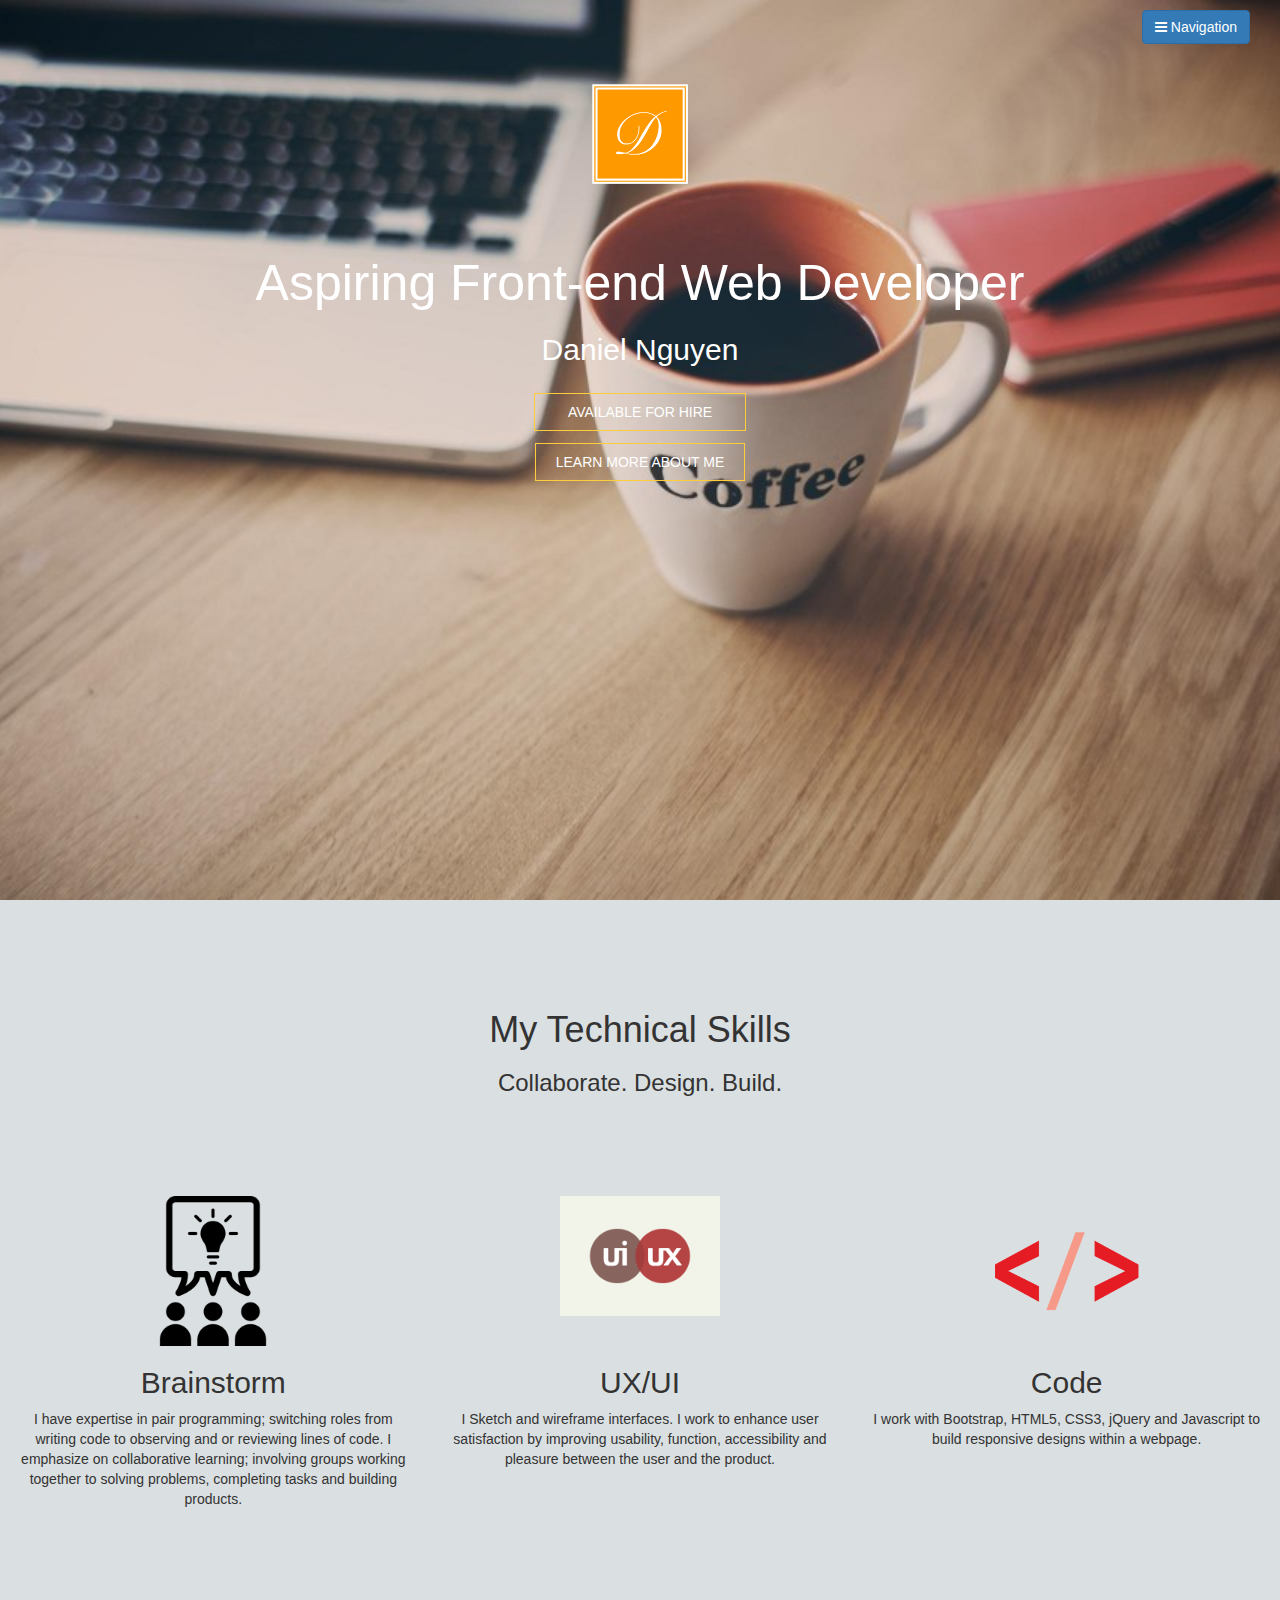
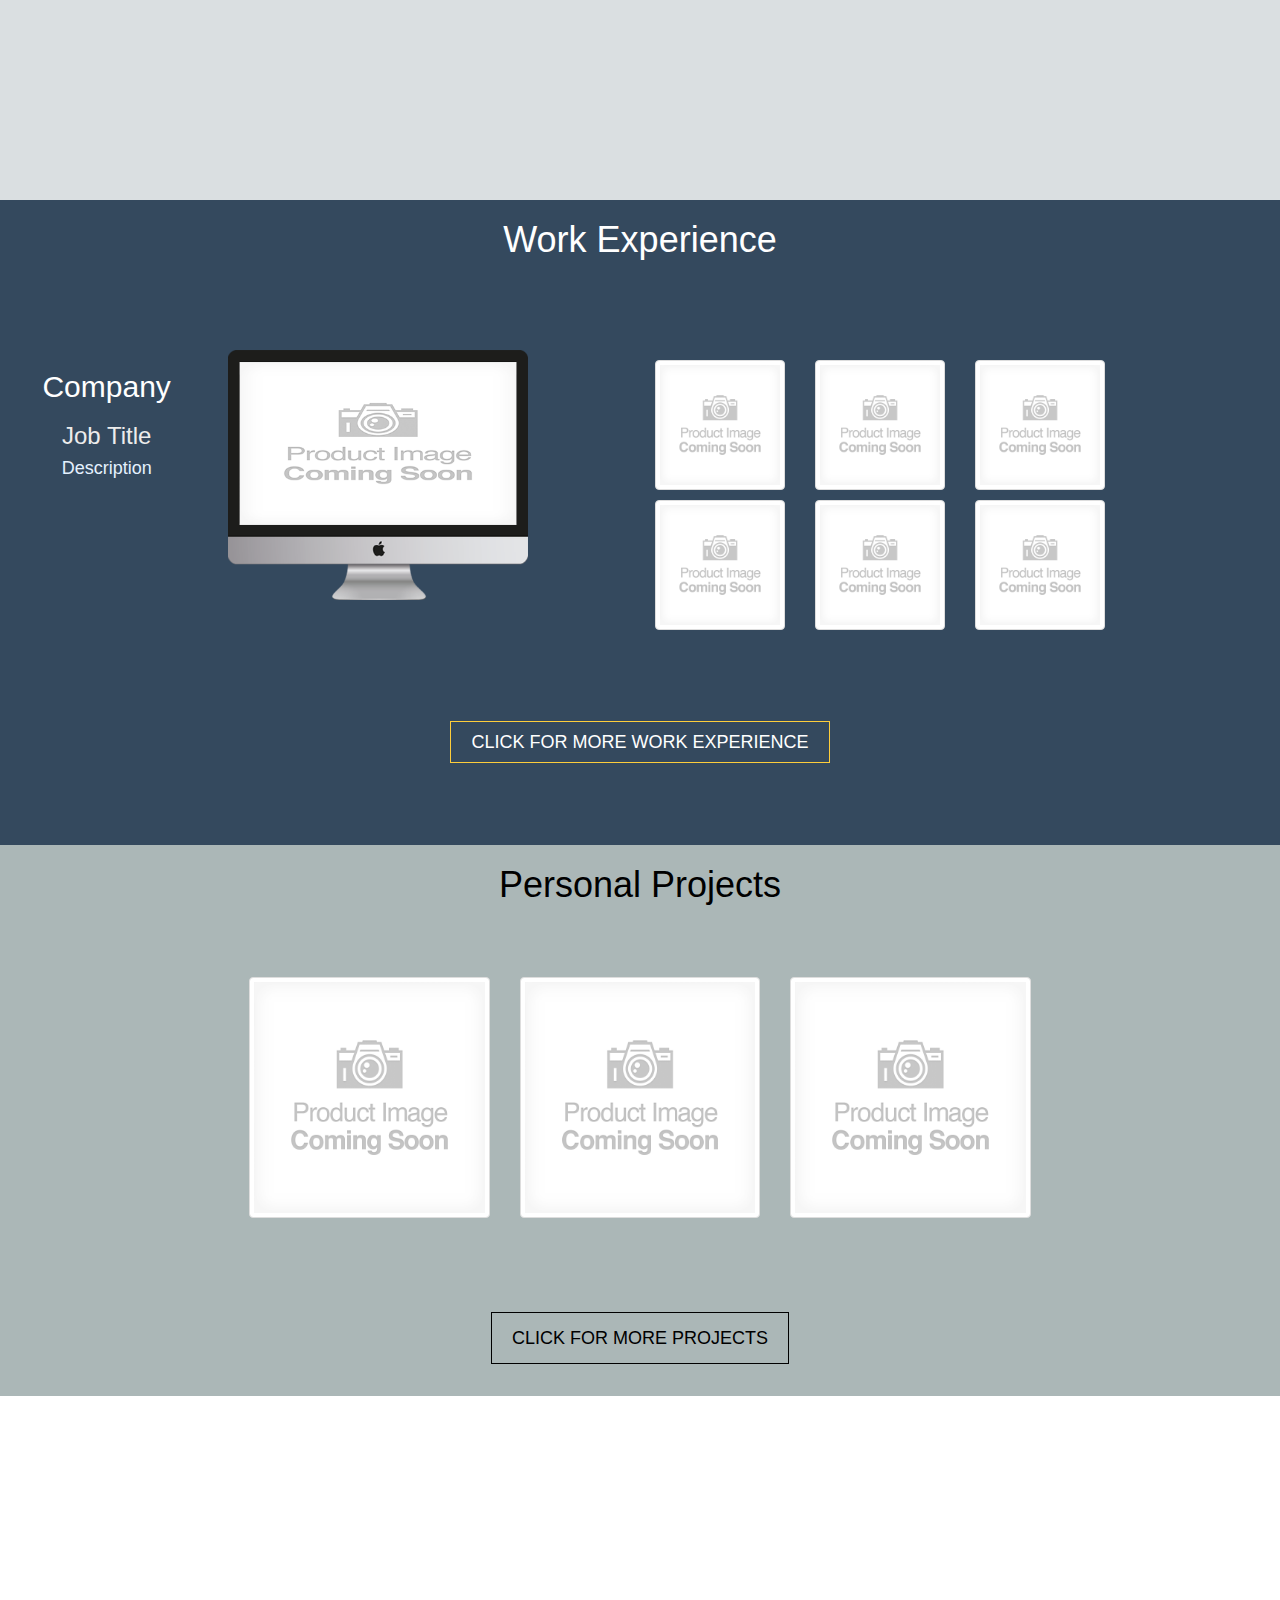
==== index.html @ 8f611c60 "modified index" ====
<!DOCTYPE html>
<html>
<head>
	<title>Daniel Nguyen</title>
	<!--Allows broswer to understand all characters/symbols in the world-->
	<meta charset="utf-8">
	<!--linking css-->
	<link rel="stylesheet" type="text/css" href="styles-folder/styles.css">
	<!--linking mobile.css-->
	<link rel="stylesheet" media="only screen and (max-device-width: 480px)" href="styles-folder/mobile.css">
	<!--linking font-awesome-->
	<link rel="stylesheet" href="https://maxcdn.bootstrapcdn.com/font-awesome/4.7.0/css/font-awesome.min.css">
	<!--linking bootstrap-->
	<link rel="stylesheet" href="https://maxcdn.bootstrapcdn.com/bootstrap/3.3.7/css/bootstrap.min.css">
	<!--linking title icon-->
	<link rel="icon" type="image/png" href="photos/dlogo.png" sizes="32x32">
</head>
<body>
	<!--cover background placed in the first container-->
	<div id="container-1-bg" class="container-fluid">
		<!--drop-navigation put in soon-->
		<div class="text-right col-sm-12 col-md-12 col-lg-12">
			<button class="nav-icon btn btn-primary">
					<span class="nav-p"><i class="fa fa-bars"></i> Navigation</span>
			</button>
		</div>
		<!--header row-->
		<div class="row">
			<!--my logo-->
			<div class="col-sm-12 col-md-12 col-lg-12 text-center">
				<a href="#">
					<img id="dlogo" alt="logo" src="photos/dlogo.png">
				</a>
			</div>
			<!--description in my cover page-->
			<div id="title-div" class="col-sm-12 col-md-12 col-lg-12 text-center">
				<p><span class="span-title">Aspiring Front-end Web Developer</span></p>
				<p><span class="span-title-name"> Daniel Nguyen</span></p>
			</div>
			<!--hire me button-->
		</div>
		<div class="row">
			<div id="hire-me" class="col-sm-12 col-md-12 col-lg-12 text-center">
				<p>
					<span class="span-hire">
						<a class="link-hire" href="#container-5-bg">AVAILABLE FOR HIRE</a>
					</span>
				</p>
			</div>
			<div id="learn-more" class="col-sm-12 col-md-12 col-lg-12 text-center">
				<p>
					<span class="learn-p">
						<a class="learn-more-link" href="#container-2-bg">LEARN MORE ABOUT ME</a>
					</span>
				</p>
			</div>
		</div>
	</div>
	<!--technical skills section-->
	<div id="container-2-bg" class="container-fluid">
		<div class="row">
			<!--technical skills title-->
			<div id="tech-div" class="col-sm-12 col-md-12 col-lg-12 text-center">
					<h1 id="tech-title">My Technical Skills</h1>
					<h3 class="tech-descrip">Collaborate. Design. Build.</h3>
			</div>
		</div>
		<!--brainstorm section-->
		<div id="tech-skills-row" class="row">
			<div class="col-sm-12 col-md-4 col-lg-4">
				<div id="bg-brainstorm"></div>
					<h2 class="skills-title text-center">Brainstorm</h2>
					<p class="skills-p text-center">
					I have expertise in pair programming; switching roles from writing code to observing and or reviewing lines of code. I emphasize on collaborative learning; involving groups working together to solving problems, completing tasks and building products.
					</p>
			</div>
			<!--ux-ui section-->
			<div class="col-sm-12 col-md-4 col-lg-4">
				<div id="bg-ux-ui" class="one-third-column"></div>
					<h2 class="skills-title text-center">UX/UI</h2>
					<p class="skills-p text-center">
					I Sketch and wireframe interfaces. I work to enhance user satisfaction by improving usability, function, accessibility and pleasure between the user and the product. 
					</p>
			</div>
			<!--code section-->
			<div class="col-sm-12 col-md-4 col-lg-4">
				<div id="bg-code"></div>
					<h2 class="skills-title text-center">Code</h2>
					<p class="skills-p text-center">
					I work with Bootstrap, HTML5, CSS3, jQuery and Javascript to build responsive designs within a webpage.
					</p>
			</div>
		</div>
	</div>
	<!--work experiece section-->
	<div id="container-3-bg" class="container-fluid">
		<h1 class="work-portfolio-title text-center">
			Work Experience
		</h1>
		<div class="row">
			<!--1st half work section-->
			<div class="col-sm-12 col-md-6 col-lg-6 text-center">
				<div class="row">
					<div class="big-box col-sm-12 col-md-4 col-lg-4">
						<h2 class="company">Company</h2>
						<h3 class="job-title">Job Title</h3>
						<h4 class="work-descrip">Description</h4>
					</div>
					<div class="big-box col-sm-12 col-md-4 col-lg-4">
						<img class="big-box-image img" src="photos/monitor_mac_coming-soon.png" alt="">
					</div>
				</div>
			</div>
			<!--2nd half work section-->
			<div class="col-sm-12 col-md-6 col-lg-6 text-center">
				<div class="mini-box-row row">
					<div class="mini-box col-sm-12 col-md-3 col-lg-3">
						<img class="mini-box-image img img-thumbnail" src="photos/image_coming_soon.png" alt="">
					</div>
					<div class="mini-box col-sm-12 col-md-3 col-lg-3">
						<img class="mini-box-image img img-thumbnail" src="photos/image_coming_soon.png" alt="">
					</div>
					<div class="mini-box col-sm-12 col-md-3 col-lg-3">
						<img class="mini-box-image img img-thumbnail" src="photos/image_coming_soon.png" alt="">
					</div>
				</div>
				<div class="mini-box-row row">
					<div class="mini-box col-sm-12 col-md-3 col-lg-3">
						<img class="mini-box-image img img-thumbnail" src="photos/image_coming_soon.png" alt="">
					</div>
					<div class="mini-box col-sm-12 col-md-3 col-lg-3">
						<img class="mini-box-image img img-thumbnail" src="photos/image_coming_soon.png" alt="">
					</div>
					<div class="mini-box col-sm-12 col-md-3 col-lg-3">
						<img class="mini-box-image img img-thumbnail" src="photos/image_coming_soon.png" alt="">
					</div>
				</div>
			</div>
		</div>
		<!--work-experience link-->
		<p class="more-detail text-center text-uppercase">
			<a class="link-detail" href="#container-3-bg">Click For More Work Experience</a>
		</p>	
	</div>
	<!--personal projects section-->
	<div id="container-4-bg" class="container-fluid">
		<h1 class="personal-project-title text-center">
			Personal Projects
		</h1>
		<div id="personal-project-row" class="row">
			<div class="col-sm-12 col-md-4 col-lg-4">
				<img class="personal-box-image img img-thumbnail" src="photos/image_coming_soon.png" alt="">
			</div>
			<div class="col-sm-12 col-md-4 col-lg-4">
				<img class="personal-box-image img img-thumbnail" src="photos/image_coming_soon.png" alt="">
			</div>
			<div class="col-sm-12 col-md-4 col-lg-4">
				<img class="personal-box-image img img-thumbnail" src="photos/image_coming_soon.png" alt="">
			</div>
		</div>
		<p class="more-personal-projects text-center text-uppercase">
			<a class="link-personal-projects" href="#container-4-bg">Click For More Projects</a>
		</p>
	</div>
	<div id="container-5-bg" class="container-fluid">
		
	</div>




	<!--linking javascript-->
	<script src="scripts-folder/script.js"></script>
	<!--linking jQuery-->
	<script src="https://ajax.aspnetcdn.com/ajax/jQuery/jquery-3.1.1.min.js"></script>
</body>
</html>
---- styles-folder/styles.css ----
#container-1-bg {
	background:url("../photos/coffeebackground.jpg")no-repeat fixed;
	background-size:cover;
	background-position:center center;	
	min-height:100%;
}
html, body {
	height:100%;
	width:100%;
}
.nav-icon {
	margin-top:10px;
}
#dlogo {
	height:100px;
	margin-top:40px;
}
#title-div {
	margin-top:5%;
}
.span-title, .span-title-name {
	color:#FFFFFF;
	font-size:50px;
}
.span-title-name {
	font-size:30px;
}
#hire-me, #learn-more {
	margin-top:20px;
}
.span-hire {
	margin-top:5vh;
	border:1px solid #FDCD3B;
	padding:10px 33px;
	font-size:14px;
}
.learn-p {
	margin-top:5vh;
	border:1px solid #FDCD3B;
	padding:10px 20px;
	font-size:14px;
}
.link-hire, .link-hire:link, .link-hire:visited, .learn-more-link, .learn-more-link:link, .learn-more-link:visited .link-detail, .link-detail:link, .link-detail:visited {
	color:#FFFFFF;
	text-decoration:none;
}
.link-hire:hover, .learn-more-link:hover {
	text-decoration:none;
	border-color:#FDCD3B;
	color:#000000;
}
.link-detail:hover {
	text-decoration:none;
	border-color:#FDCD3B;
	background-color:#F89406;
	color:#000000;
}
.learn-p:hover,.span-hire:hover {
	background-color:#F89406;
}
.link-hire:active, .learn-more-link:active, .link-detail:active {
	color:#000000;
	text-decoration:none;
}
#container-2-bg {
	background-color:#DADFE1;
	min-height:100%;
}
#tech-div {
	margin-top:10vh;
}
#tech-skills-row {
	margin-top:10vh;
}
#bg-brainstorm {
	background:url("../photos/collab-icon.png")no-repeat;
	background-size:150px;
	width:150px;
	height:150px;
	margin:0 auto;
}
#bg-ux-ui {
	background:url("../photos/ux-ui-logo.png")no-repeat;
	background-size:160px;
	width:160px;
	height:150px;
	margin:0 auto;
}
#bg-code {
	background:url("../photos/code.png")no-repeat;
	background-size:150px;
	width:150px;
	height:150px;
	margin:0 auto;
}
#container-3-bg {
	background-color:#34495E;
}
.work-portfolio-title {
	color:#ffffff;
	margin-bottom:10vh;
}
.company {
	color:#ffffff;
}
.job-title {
	color:#ECECEC;
}
.work-descrip {
	color:#E4F1FE;
}
.big-box-image {
	height:250px;
	width:300px;
}
.mini-box-image {
	height:150px;
}
.mini-box-row {
	margin:10px;
}
.more-detail {
	margin:10vh 0;
	font-size:18px;
	color:#ffffff;
}
.link-detail {
	border:1px solid #FDCD3B;
	padding:10px 20px;
}
#container-4-bg {
	background-color:#ABB7B7;
}
.mini-box-image {
	padding:15px;
}
#personal-project-row {
	width:75%;
	margin:0 auto;
	padding:5%;
}
.personal-project-title {
	color: #000000;
}
.more-personal-projects {
	margin:5vh 0;
}
.link-personal-projects, .link-personal-projects:link, .link-personal-projects:visited {
	color:black;
	text-decoration:none;
	margin-top:5vh;
	border:1px solid #000000;
	padding:15px 20px;
	font-size:18px;
	border-color:;
}
.link-personal-projects:hover {
	border-color:#FFFFFF;
	background-color:#F89406;
	color:#ffffff;
}
#container-5-bg {
	background:url("../photos/laptopcoffee.jpg") no-repeat fixed;
	background-size:cover;
	background-position:center center;
	min-height:100%;
}




/*helps with layout during minimization*/
@media screen and (max-width: 449px) {
	#container-1-bg {
      	background:none;
      	background-color:#6C7A89;
    }
    #container-5-bg {
      	background:none;
      	background-color:#446CB3;
    }
	.span-title {
		font-size:3em;
	}
	.span-title-name {
		font-size:2.5em;
	}
	.mini-box-row {
		display:inline-block;
		width:50%;
		margin-top:10%;
	}
	.personal-box-image {
		margin-top:20px;
	}
}
/*helps with layout during minimization*/
@media (min-width: 450px) and (max-width: 990px) {
	.span-title {
		font-size:3em;
	}
	.span-title-name {
		font-size:2.5em;
	}
	#tech-skills-row {
		width:60%;
		margin:0 auto;
	}
	#tech-div {
		margin-bottom:10vh;
	}
	.mini-box-row {
		width:27.5%;
		margin-top:20px;
		display:inline-block;
	}
	#personal-project-row {
		width:50%;
	}
	.personal-box-image {
		margin-top:20px;
	}
}
---- styles-folder/mobile.css ----
@media screen and (max-device-width: 480px) {
	#container-1-bg {
      	background:none;
      	background-color:#6C7A89;
    }
    #dlogo {
    	margin-top:10%;
		height:250px;
	}
	.nav-p {
		font-size:3.5em;
	}
	#title-div {
		margin-top:20%;
	}
	.span-title {
		font-size:7em;
	}
	.span-title-name {
		font-size:4em;
	}
	#hire-me, #learn-more {
		margin-top:75px;
	}
	.learn-p {
		padding:30px 20px;
	}
	.span-hire {
		padding:50px 58px;
	}
	.link-hire {
		font-size:3em;
	}
	.learn-p {
		font-size:3em;
	}
	#tech-title {
		font-size:7em;
	}
	.tech-descrip  {
		font-size:4.5em;
	}
	.skills-title {
		font-size:4em;
	}
	.skills-p {
		font-size:3em;
		padding:15px 80px;
	}
	#tech-skills-row {
		width:100%;
	}
	#bg-brainstorm {
		background-size:300px;
		width:300px;
		height:300px;
	}
	#bg-ux-ui {
		background-size:360px;
		width:360px;
		height:350px;
	}
	#bg-code {
		background-size:350px;
		width:350px;
		height:350px;
	}
	.work-portfolio-title {
		margin-top:5vh;
		font-size:7em;
	}
	.company {
		font-size:3.5em;
	}
	.job-title {
		font-size:3em;
	}
	.work-descrip {
		font-size:2.5em;
	}
	.mini-box-row {
		width:50%;
		display:inline-block;
		margin-top:2.5vh;
	}
	.big-box-image {
		margin-top:5%;
		height:500px;
		width:560px;
	}	
	.mini-box-image {
		height:250px;
	}
	.more-detail {
		font-size:2.5em;
	}
	.link-detail {
		border:1px solid #FDCD3B;
		padding:30px 30px;
	}
	#personal-project-row {
		width:80%;
		margin:0 auto;
		padding:5%;
	}
	.personal-project-title {
		font-size:7em;
		margin:5vh 0;
	}
	.link-personal-projects:link {
		padding:40px 40px;
		font-size:3em;
	}
}
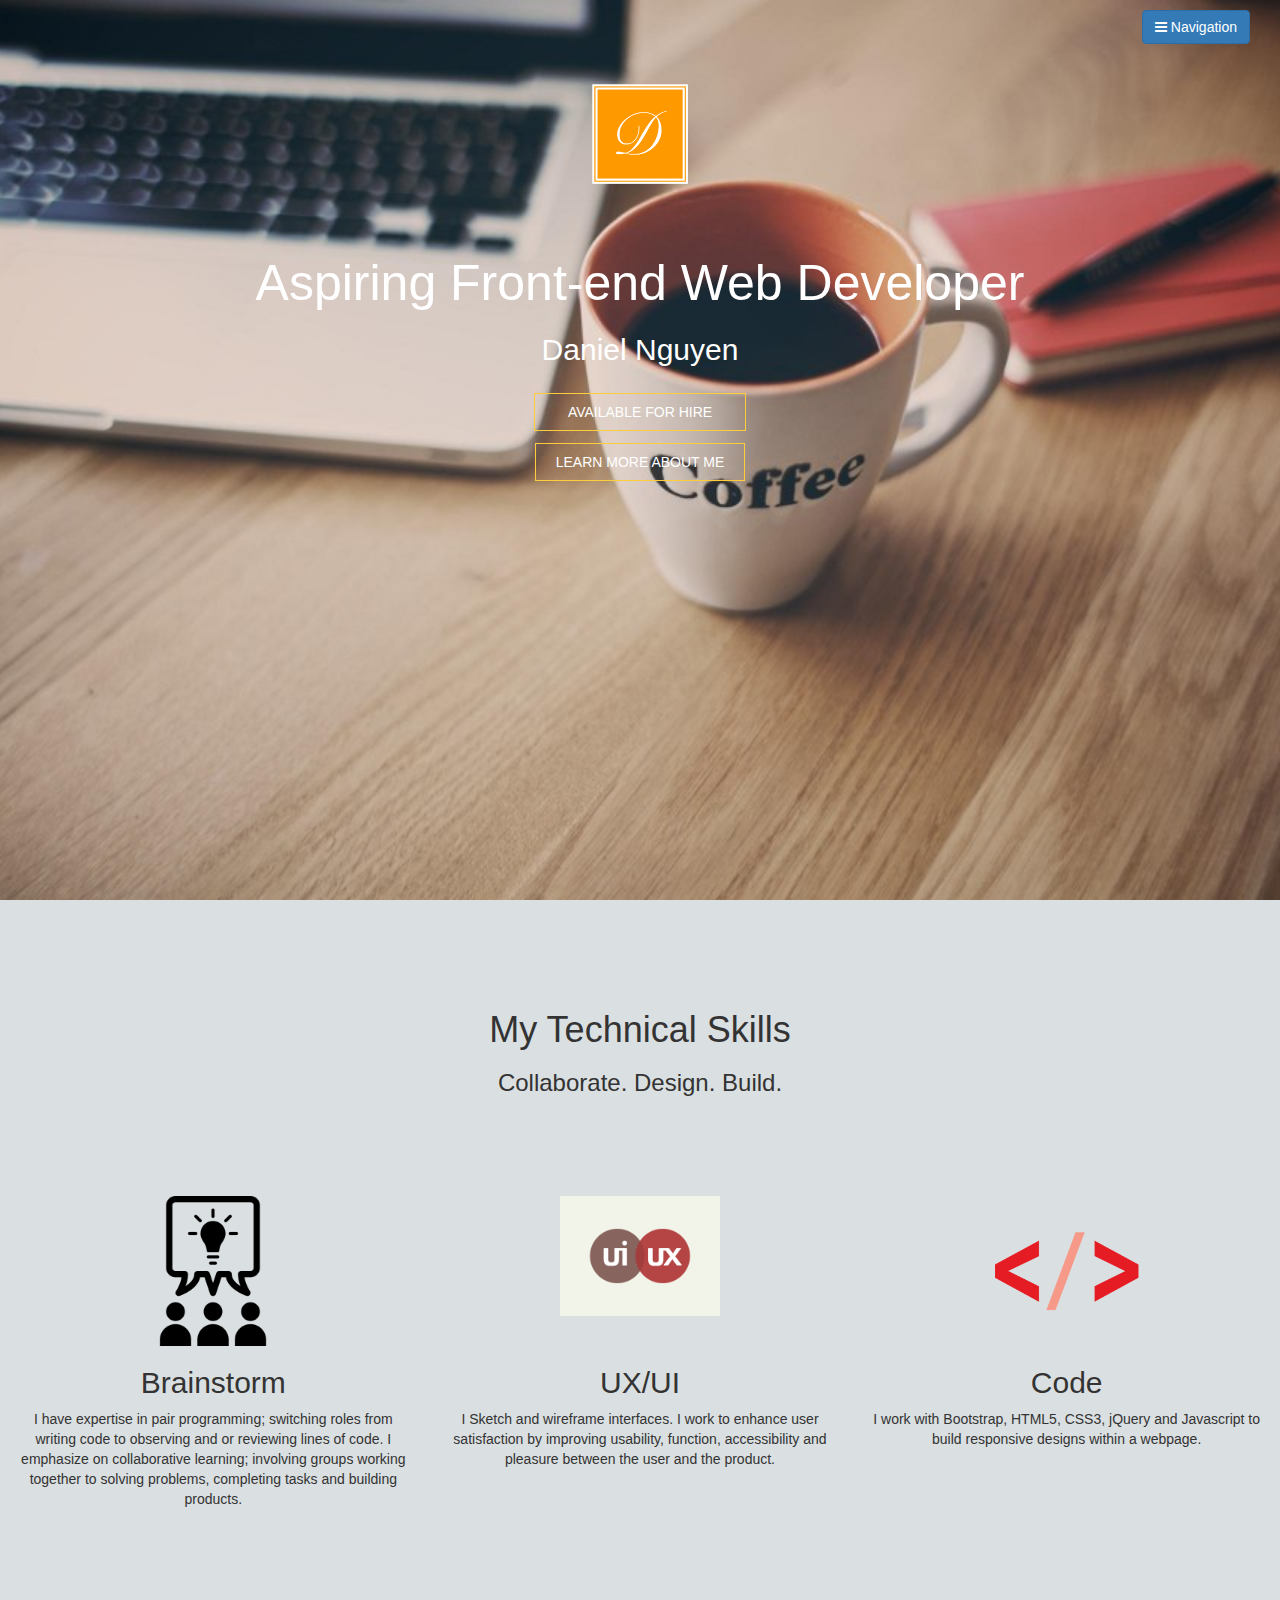
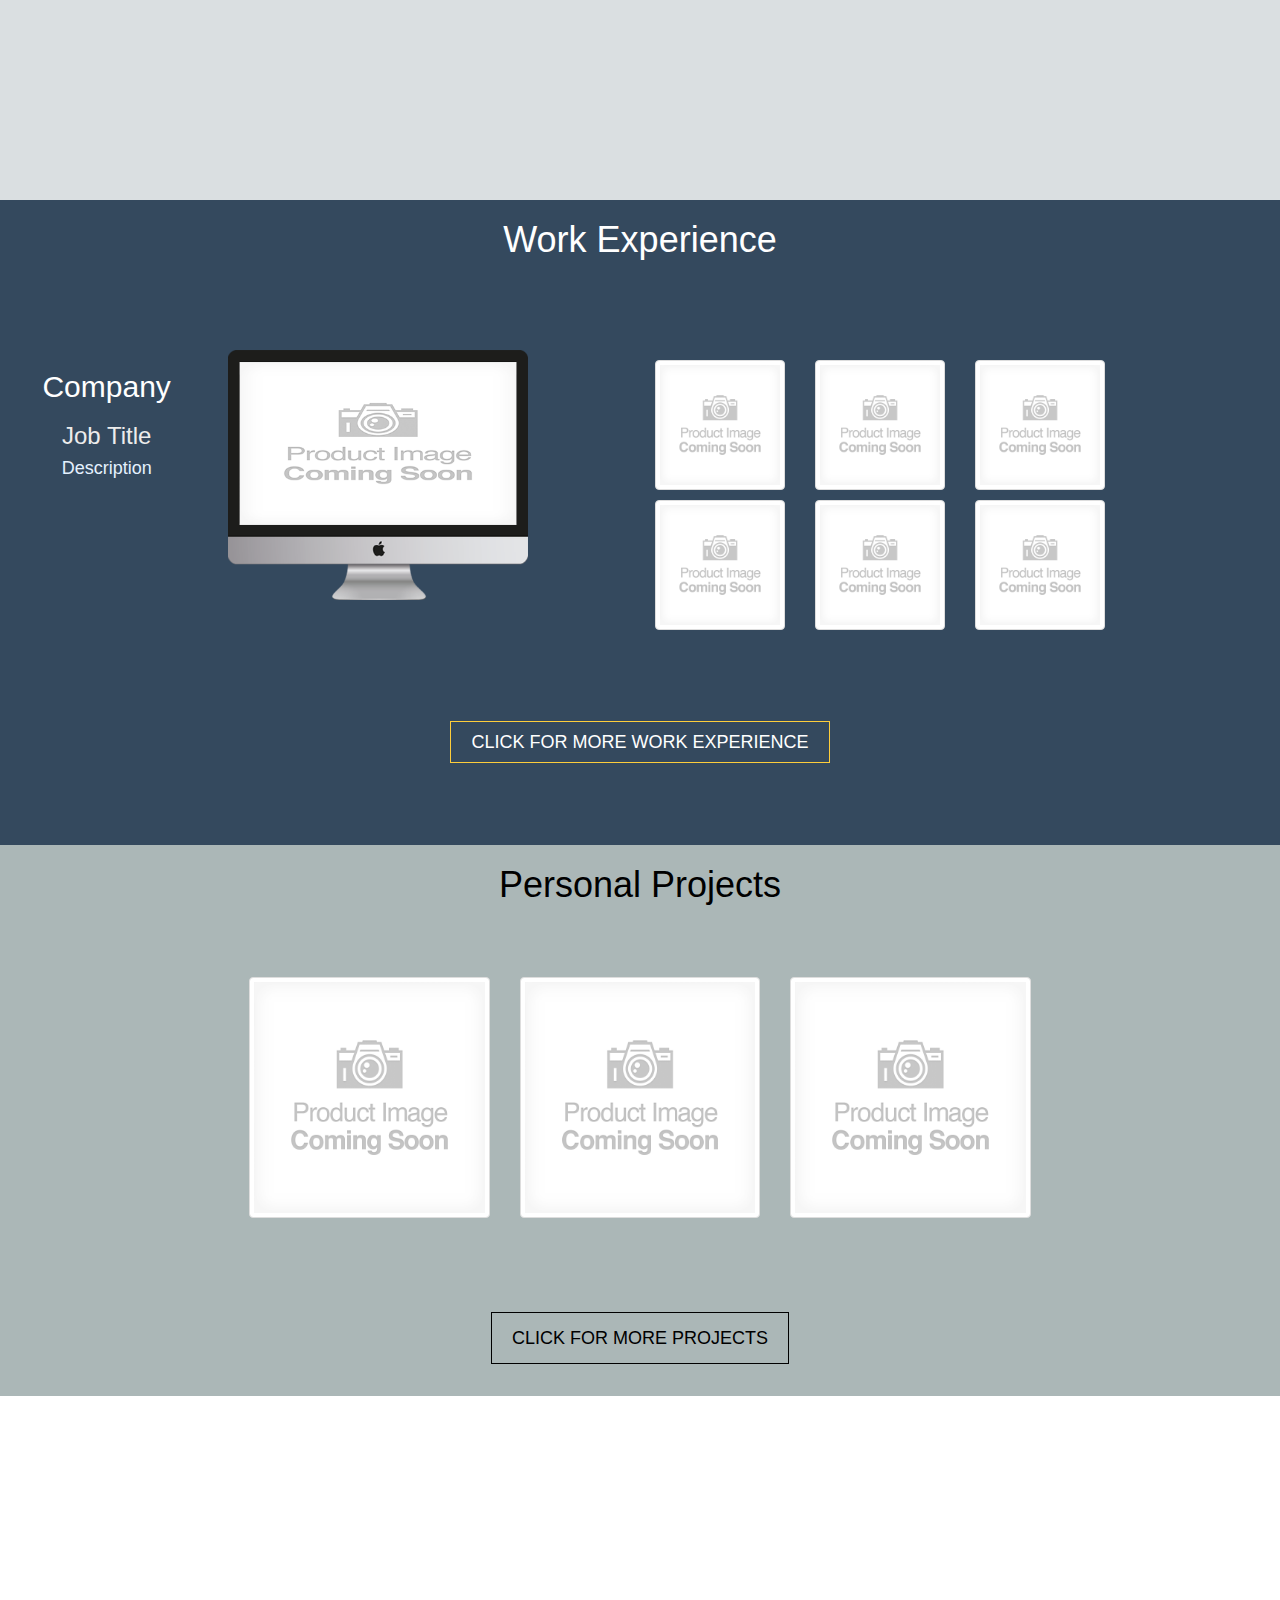
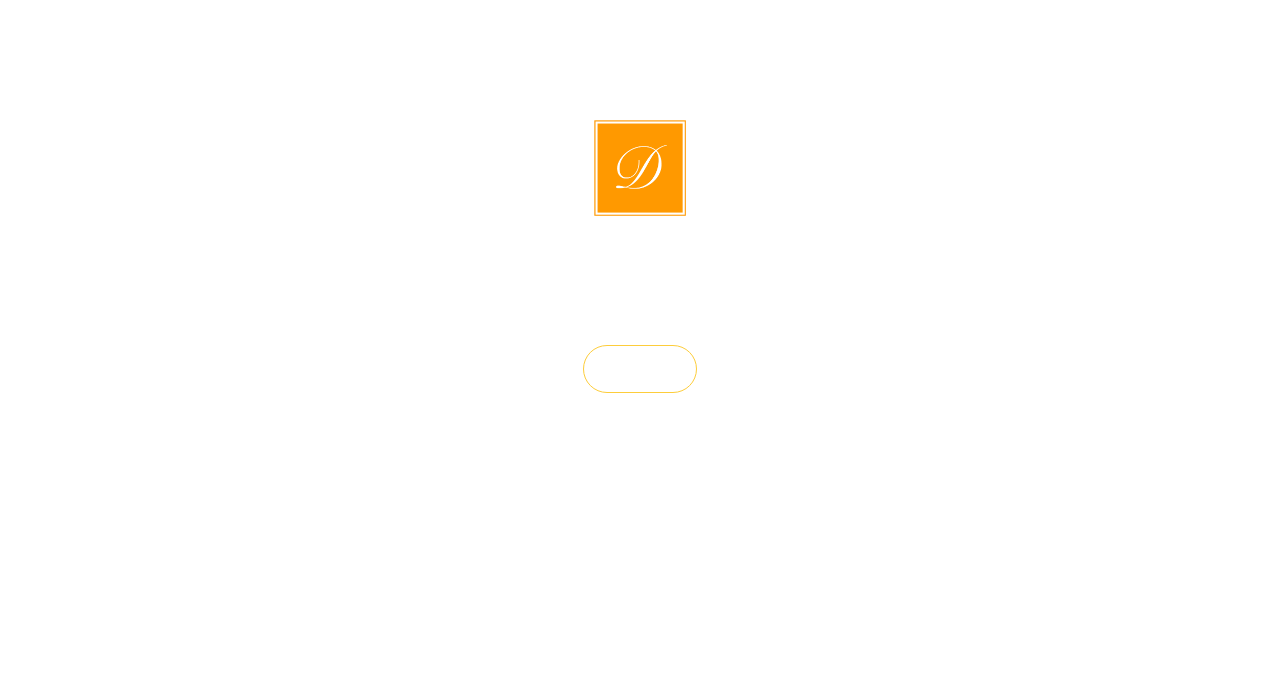
==== commit 87b5807a: "added contact me section" ====
--- a/index.html
+++ b/index.html
@@ -163,6 +163,16 @@
 		</p>
 	</div>
 	<div id="container-5-bg" class="container-fluid">
+		<div class="flex-box text-center">
+				<a href="#">
+					<img id="dlogo" alt="logo" src="photos/dlogo.png">
+				</a>
+				<h1 class="lets-build-title text-uppercase">Let's build together</h1>
+				<h3 class="lets-build-p">Great ideas come from collaboration</h3>
+				<p class="contact-me-p">
+					<a class="contact-me-link" href="#container-5-bg"> Contact Me</a>
+				</p>
+		</div>
 		
 	</div>
 
--- a/styles-folder/styles.css
+++ b/styles-folder/styles.css
@@ -146,13 +146,13 @@
 	margin:5vh 0;
 }
 .link-personal-projects, .link-personal-projects:link, .link-personal-projects:visited {
-	color:black;
+	color:#000000;
 	text-decoration:none;
 	margin-top:5vh;
 	border:1px solid #000000;
 	padding:15px 20px;
 	font-size:18px;
-	border-color:;
+	border-color:#000000;
 }
 .link-personal-projects:hover {
 	border-color:#FFFFFF;
@@ -160,10 +160,41 @@
 	color:#ffffff;
 }
 #container-5-bg {
-	background:url("../photos/laptopcoffee.jpg") no-repeat fixed;
+	background:url("../photos/codebyte3.png") no-repeat fixed;
 	background-size:cover;
 	background-position:center center;
 	min-height:100%;
+	display:flex;
+	flex-direction:row;
+	justify-content:center;
+	align-items:center; 
+}
+.flex-box {
+	background-color:transparent;
+	width:75%;
+	height:350px;
+	border:7.5px solid #FFFFFF;
+}
+.lets-build-title, .lets-build-p, .contact-me-link {
+	color:#FFFFFF;
+}
+.contact-me-p {
+	margin-top:35px;
+}
+.contact-me-link, .contact-me-link:link, .contact-me-link:visited {
+	color:#ffffff;
+	text-decoration:none;
+	border:1px solid #000000;
+	border-radius:25px;
+	padding:15px 20px;
+	font-size:14px;
+	border-color:#FDCD3B;
+}
+.contact-me-link:hover {
+	border-color:#FDCD3B;
+	background-color:#F89406;
+	color:#000000;
+	padding:15px 35px;
 }
 
 
@@ -193,6 +224,15 @@
 	.personal-box-image {
 		margin-top:20px;
 	}
+	.flex-box {
+		height:400px;
+	}
+	.lets-build-title{
+		font-size:2em;
+	}
+	.lets-build-p{
+		font-size:1.5em;
+	}
 }
 /*helps with layout during minimization*/
 @media (min-width: 450px) and (max-width: 990px) {
@@ -220,4 +260,14 @@
 	.personal-box-image {
 		margin-top:20px;
 	}
+	.flex-box {
+		height:375px;
+	}
+	.lets-build-title{
+		font-size:2em;
+	}
+	.lets-build-p{
+		font-size:1.5em;
+	}
+	
 }--- a/styles-folder/mobile.css
+++ b/styles-folder/mobile.css
@@ -111,4 +111,35 @@
 		padding:40px 40px;
 		font-size:3em;
 	}
+	#container-5-bg {
+      	background:none;
+      	background-color:#446CB3;
+      	flex-direction:column;
+		justify-content:flex-start;
+		align-items:center; 
+    }
+    .flex-box {
+    	margin-top:20%;
+		width:100%;
+		height:100%;
+		border:none;
+	}
+	.lets-build-title{
+		margin-top:10%;
+		font-size:6.5em;
+	}
+	.lets-build-p {
+		margin-top:10%;
+		margin-bottom:10%;
+		font-size:3.5em;
+	}
+	.contact-me-link:link {
+		color:#ffffff;
+		text-decoration:none;
+		border:1px solid #000000;
+		border-radius:60px;
+		padding:30px 40px;
+		font-size:3em;
+		border-color:#FDCD3B;
+	}
 }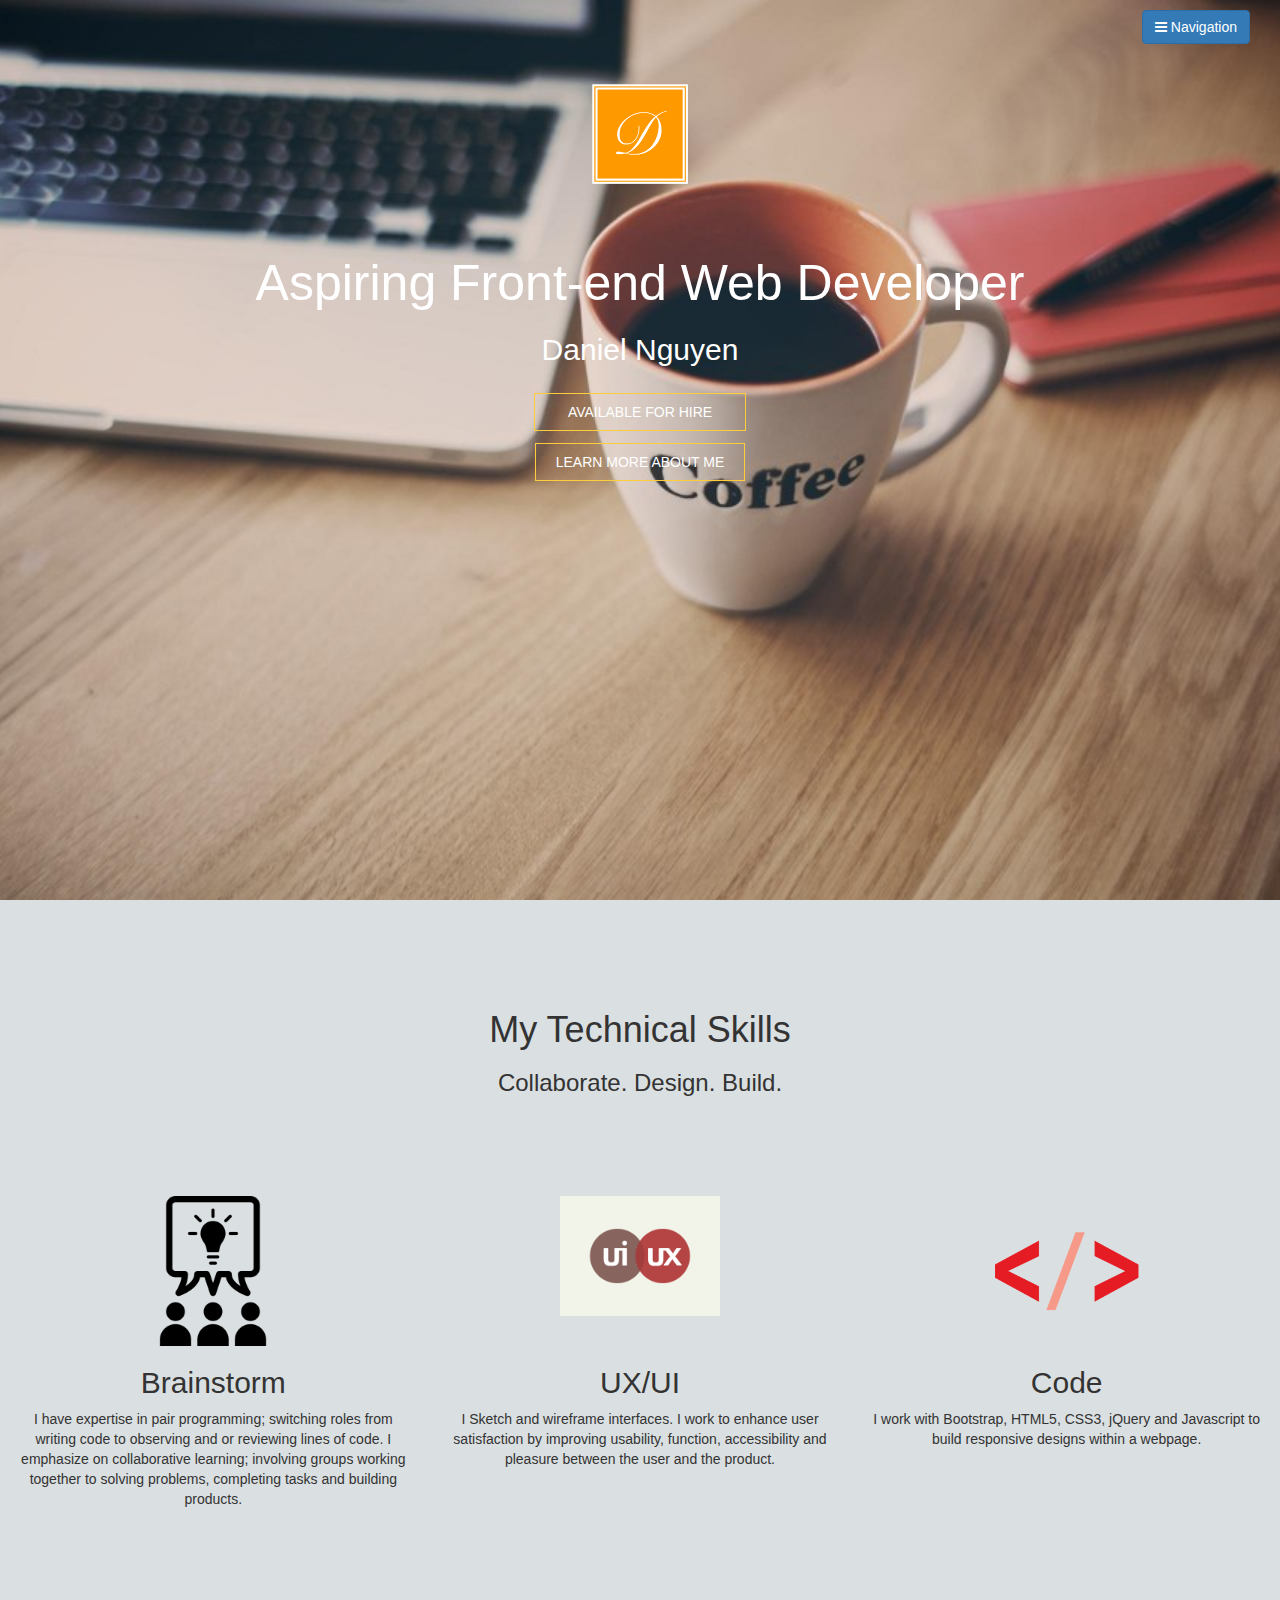
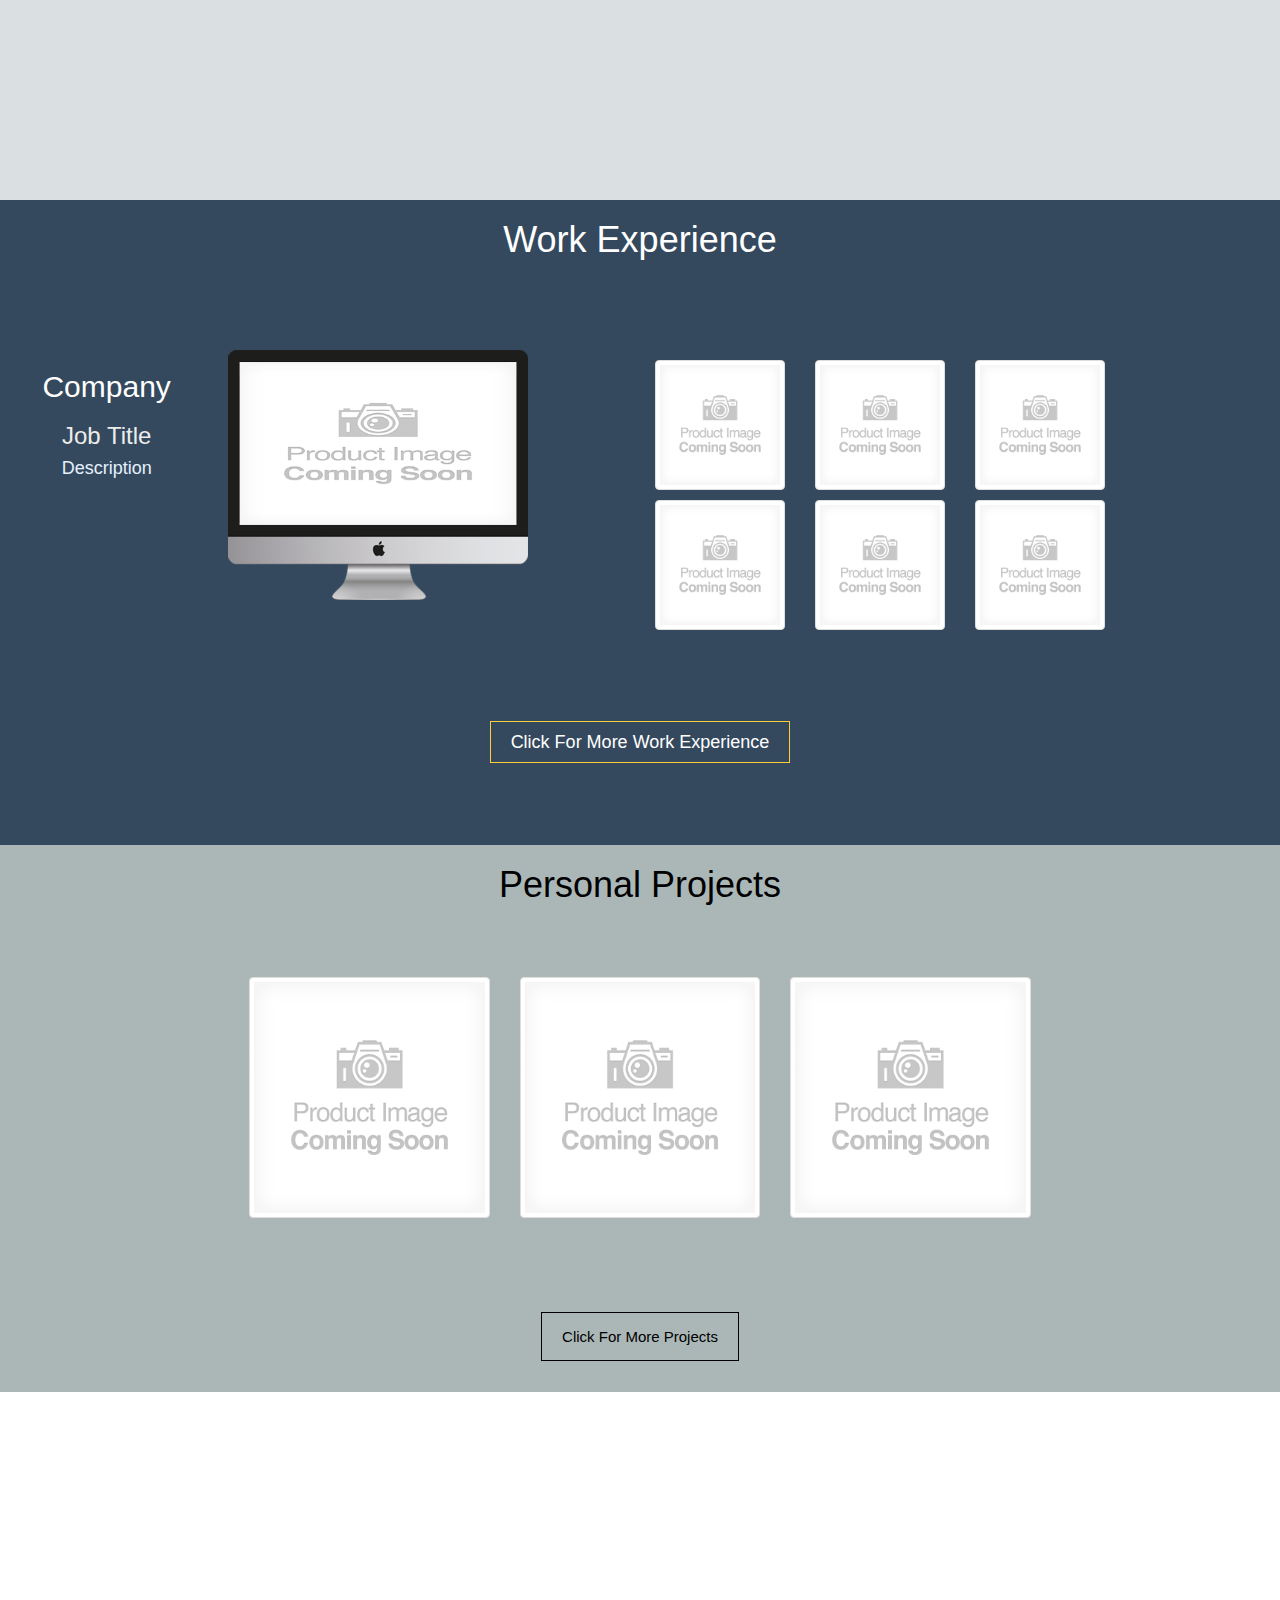
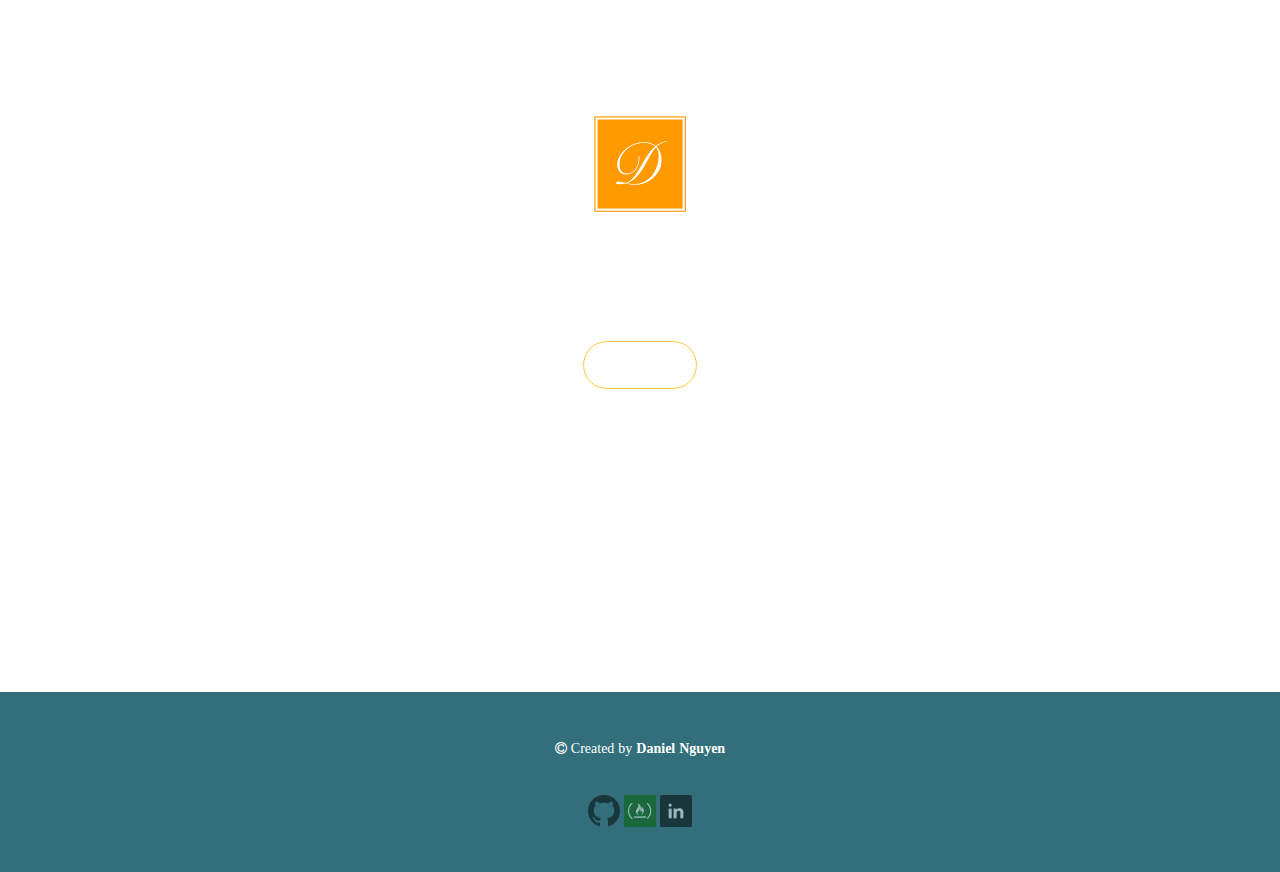
==== commit 558b4e7e: "added a footer section" ====
--- a/index.html
+++ b/index.html
@@ -138,7 +138,7 @@
 			</div>
 		</div>
 		<!--work-experience link-->
-		<p class="more-detail text-center text-uppercase">
+		<p class="more-detail text-center">
 			<a class="link-detail" href="#container-3-bg">Click For More Work Experience</a>
 		</p>	
 	</div>
@@ -158,23 +158,47 @@
 				<img class="personal-box-image img img-thumbnail" src="photos/image_coming_soon.png" alt="">
 			</div>
 		</div>
-		<p class="more-personal-projects text-center text-uppercase">
+		<!--link for personal projects-->
+		<p class="more-personal-projects text-center">
 			<a class="link-personal-projects" href="#container-4-bg">Click For More Projects</a>
 		</p>
 	</div>
+	<!--contact me section-->
 	<div id="container-5-bg" class="container-fluid">
 		<div class="flex-box text-center">
 				<a href="#">
 					<img id="dlogo" alt="logo" src="photos/dlogo.png">
 				</a>
-				<h1 class="lets-build-title text-uppercase">Let's build together</h1>
-				<h3 class="lets-build-p">Great ideas come from collaboration</h3>
+				<h1 class="lets-build-title text-uppercase">
+					Let's build together
+				</h1>
+				<h3 class="lets-build-p">
+					Great ideas come from collaboration.
+				</h3>
 				<p class="contact-me-p">
 					<a class="contact-me-link" href="#container-5-bg"> Contact Me</a>
 				</p>
 		</div>
-		
-	</div>
+	</div>
+	<div id="container-6-bg" class="container-fluid">
+		<div class="flex1">
+			<p class="fa fa-copyright">
+				Created by <b>Daniel Nguyen</b>
+			</p>
+		</div>
+		<div class="flex2">
+			<a class="flex2-link" href="https://github.com/danielknguyen" title="github/danielknguyen" target="_blank">
+				<img class="footer-logo" src="photos/github-icon.png" alt="github logo">
+			</a>
+			<a class="flex2-link" href="https://www.freecodecamp.com/danielknguyen" title="freecodecamp/danielknguyen" target="_blank">
+				<img class="footer-logo" src="photos/free-code-camp-icon.png" alt="free-code-camp icon">
+			</a>
+			<a class="flex2-link" href="https://www.linkedin.com/in/danielknguyen93/" title="linkedin/danielknguyen" target="_blank">
+				<img class="footer-logo" src="photos/linked-in-icon.png" alt="linkedin-icon">
+			</a>
+		</div>
+	</div>
+	
 
 
 
--- a/styles-folder/styles.css
+++ b/styles-folder/styles.css
@@ -151,16 +151,16 @@
 	margin-top:5vh;
 	border:1px solid #000000;
 	padding:15px 20px;
-	font-size:18px;
+	font-size:15px;
 	border-color:#000000;
 }
 .link-personal-projects:hover {
-	border-color:#FFFFFF;
-	background-color:#F89406;
-	color:#ffffff;
+	border-color:#FDCD3B;
+	background-color:#F89406;
+	color:#000000;
 }
 #container-5-bg {
-	background:url("../photos/codebyte3.png") no-repeat fixed;
+	background:url("../photos/desk-wallpapers-4.jpg") no-repeat fixed;
 	background-size:cover;
 	background-position:center center;
 	min-height:100%;
@@ -196,9 +196,27 @@
 	color:#000000;
 	padding:15px 35px;
 }
-
-
-
+#container-6-bg {
+	background-color:#336E7B;
+	display:flex;
+	flex-direction:column;
+	justify-content:center;
+	align-items:center;
+	justify-content:space-around;
+	height:20%;
+}
+.footer-logo {
+	height:32px;
+	width:32px;
+	opacity:.5;
+}
+.footer-logo:hover {
+	opacity:1;
+	padding:1px;
+}
+.fa-copyright {
+		color:#ffffff;
+}
 
 /*helps with layout during minimization*/
 @media screen and (max-width: 449px) {
@@ -269,5 +287,9 @@
 	.lets-build-p{
 		font-size:1.5em;
 	}
+	.footer-logo {
+		height:32px;
+		width:32px;
+	}
 	
 }--- a/styles-folder/mobile.css
+++ b/styles-folder/mobile.css
@@ -142,4 +142,17 @@
 		font-size:3em;
 		border-color:#FDCD3B;
 	}
+	.footer-logo {
+		height:128px;
+		width:128px;
+		opacity:.5;
+	}
+	.footer-logo:hover {
+		opacity:1;
+		padding:1px;
+	}
+	.flex1 p {
+		font-size:3em;
+	}
+
 }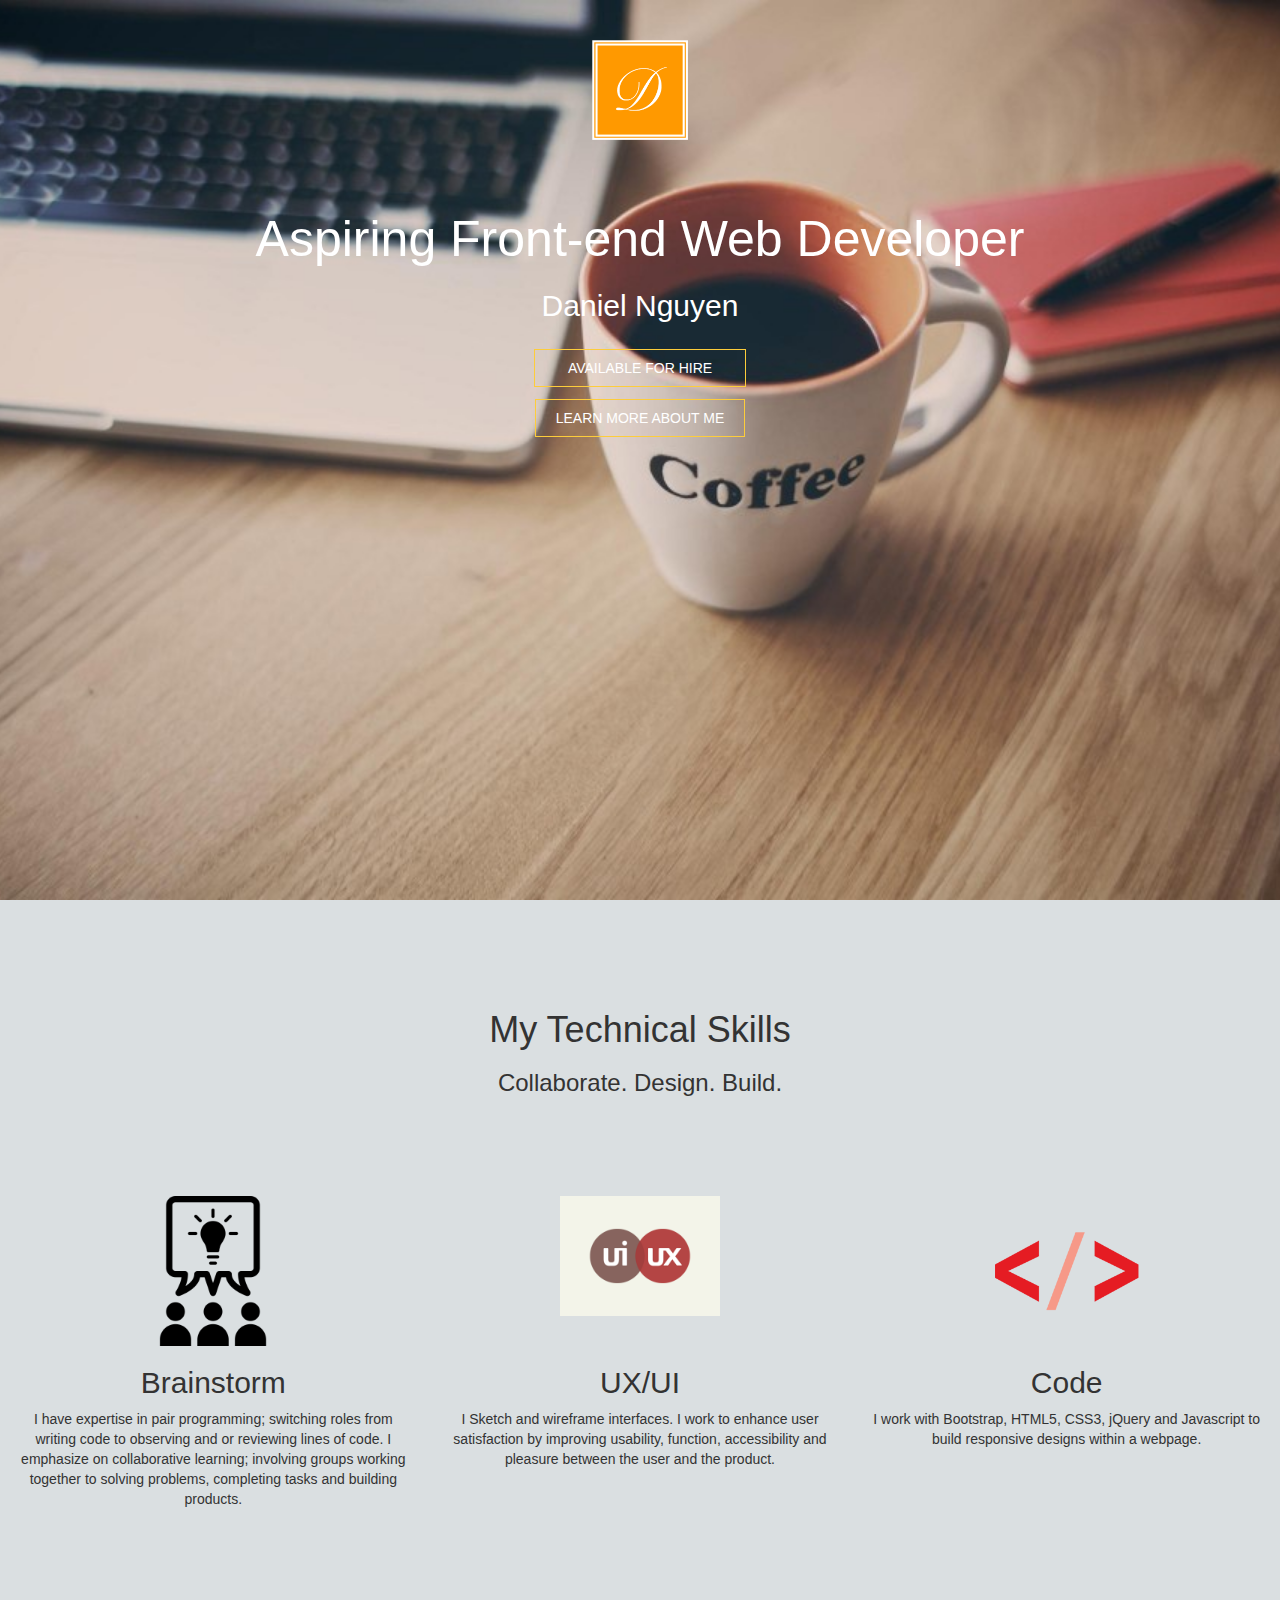
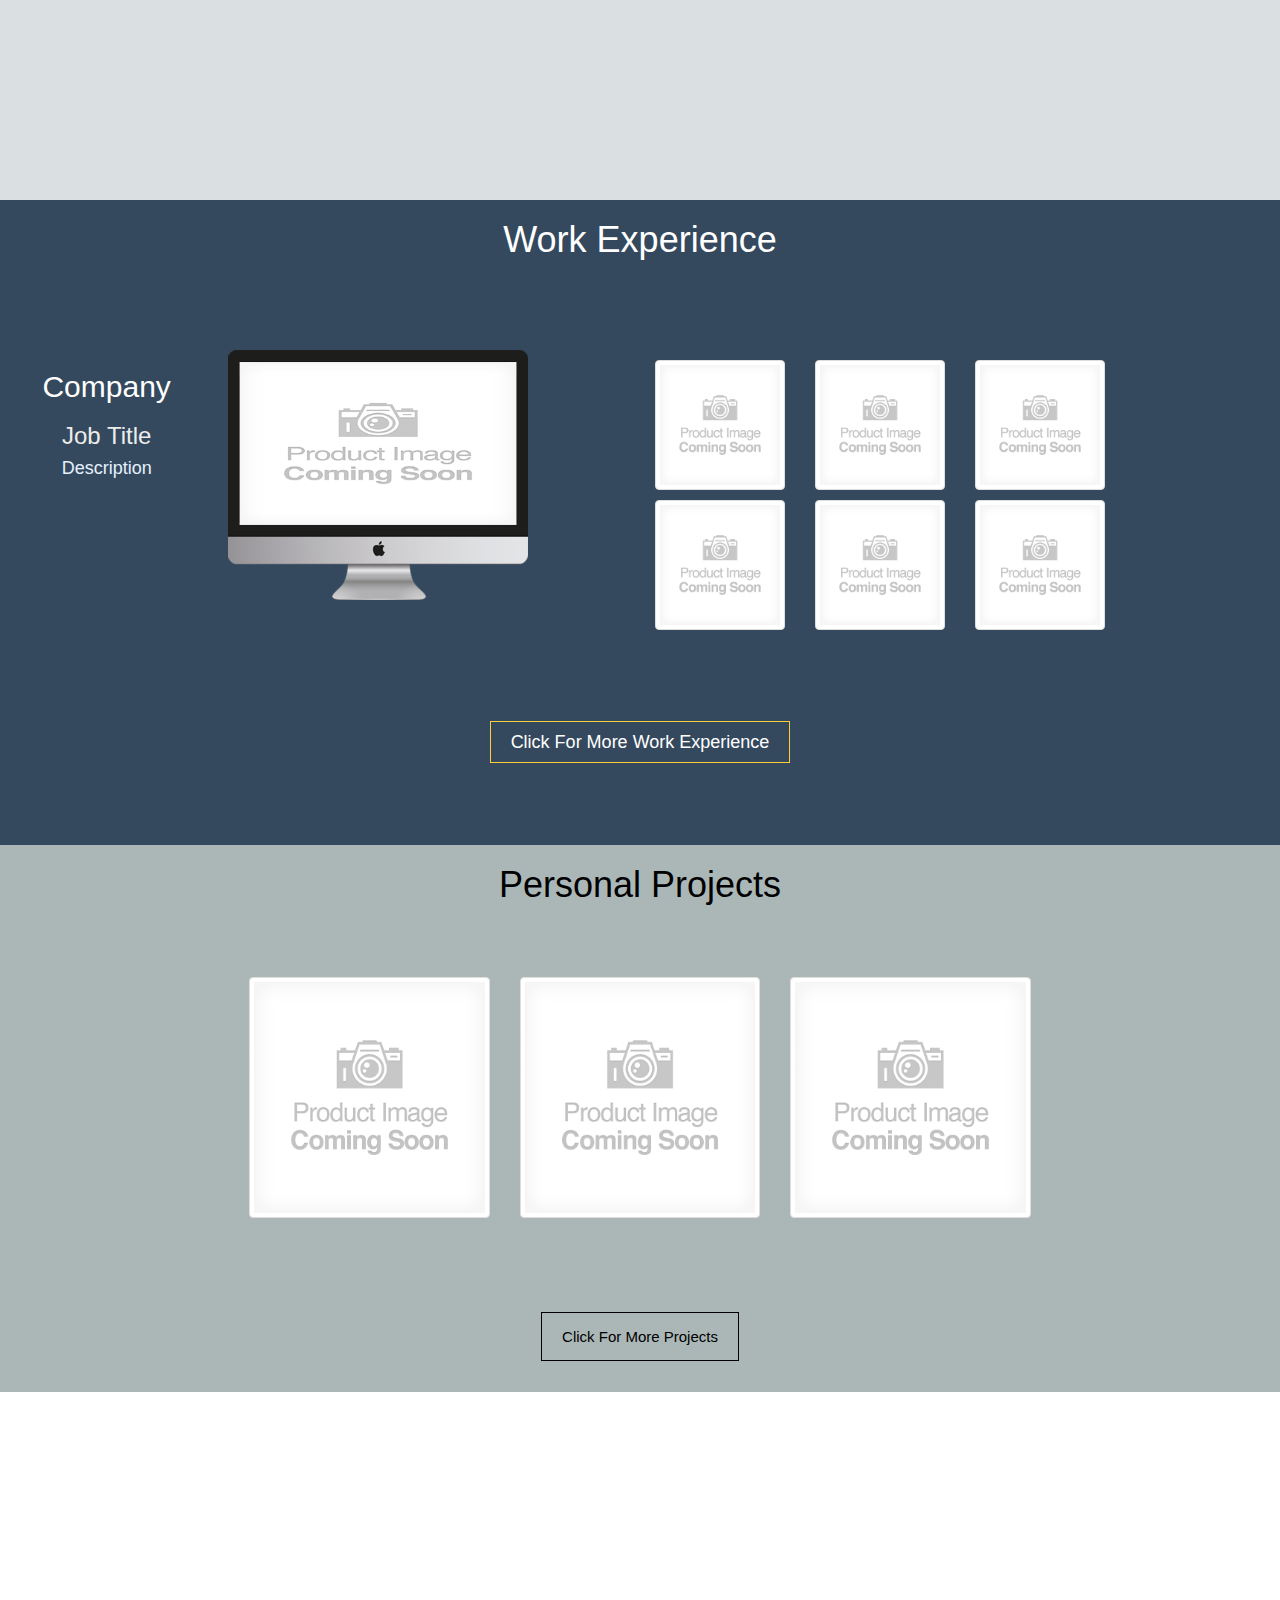
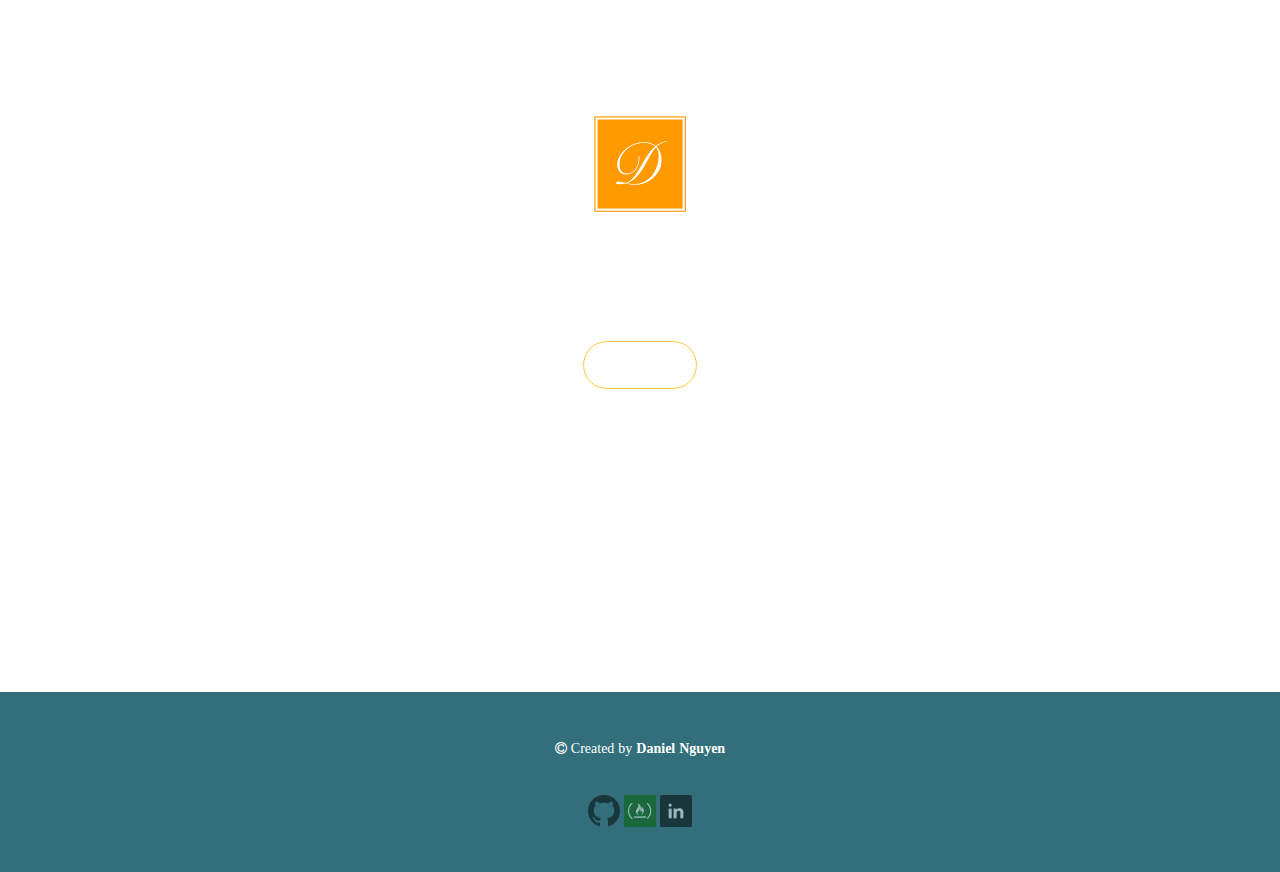
==== commit 8adcb3c3: "removed nav button" ====
--- a/index.html
+++ b/index.html
@@ -18,12 +18,6 @@
 <body>
 	<!--cover background placed in the first container-->
 	<div id="container-1-bg" class="container-fluid">
-		<!--drop-navigation put in soon-->
-		<div class="text-right col-sm-12 col-md-12 col-lg-12">
-			<button class="nav-icon btn btn-primary">
-					<span class="nav-p"><i class="fa fa-bars"></i> Navigation</span>
-			</button>
-		</div>
 		<!--header row-->
 		<div class="row">
 			<!--my logo-->
@@ -179,6 +173,7 @@
 					<a class="contact-me-link" href="#container-5-bg"> Contact Me</a>
 				</p>
 		</div>
+	<!--created footer section-->
 	</div>
 	<div id="container-6-bg" class="container-fluid">
 		<div class="flex1">
--- a/styles-folder/styles.css
+++ b/styles-folder/styles.css
@@ -7,9 +7,6 @@
 html, body {
 	height:100%;
 	width:100%;
-}
-.nav-icon {
-	margin-top:10px;
 }
 #dlogo {
 	height:100px;
--- a/styles-folder/mobile.css
+++ b/styles-folder/mobile.css
@@ -6,9 +6,6 @@
     #dlogo {
     	margin-top:10%;
 		height:250px;
-	}
-	.nav-p {
-		font-size:3.5em;
 	}
 	#title-div {
 		margin-top:20%;
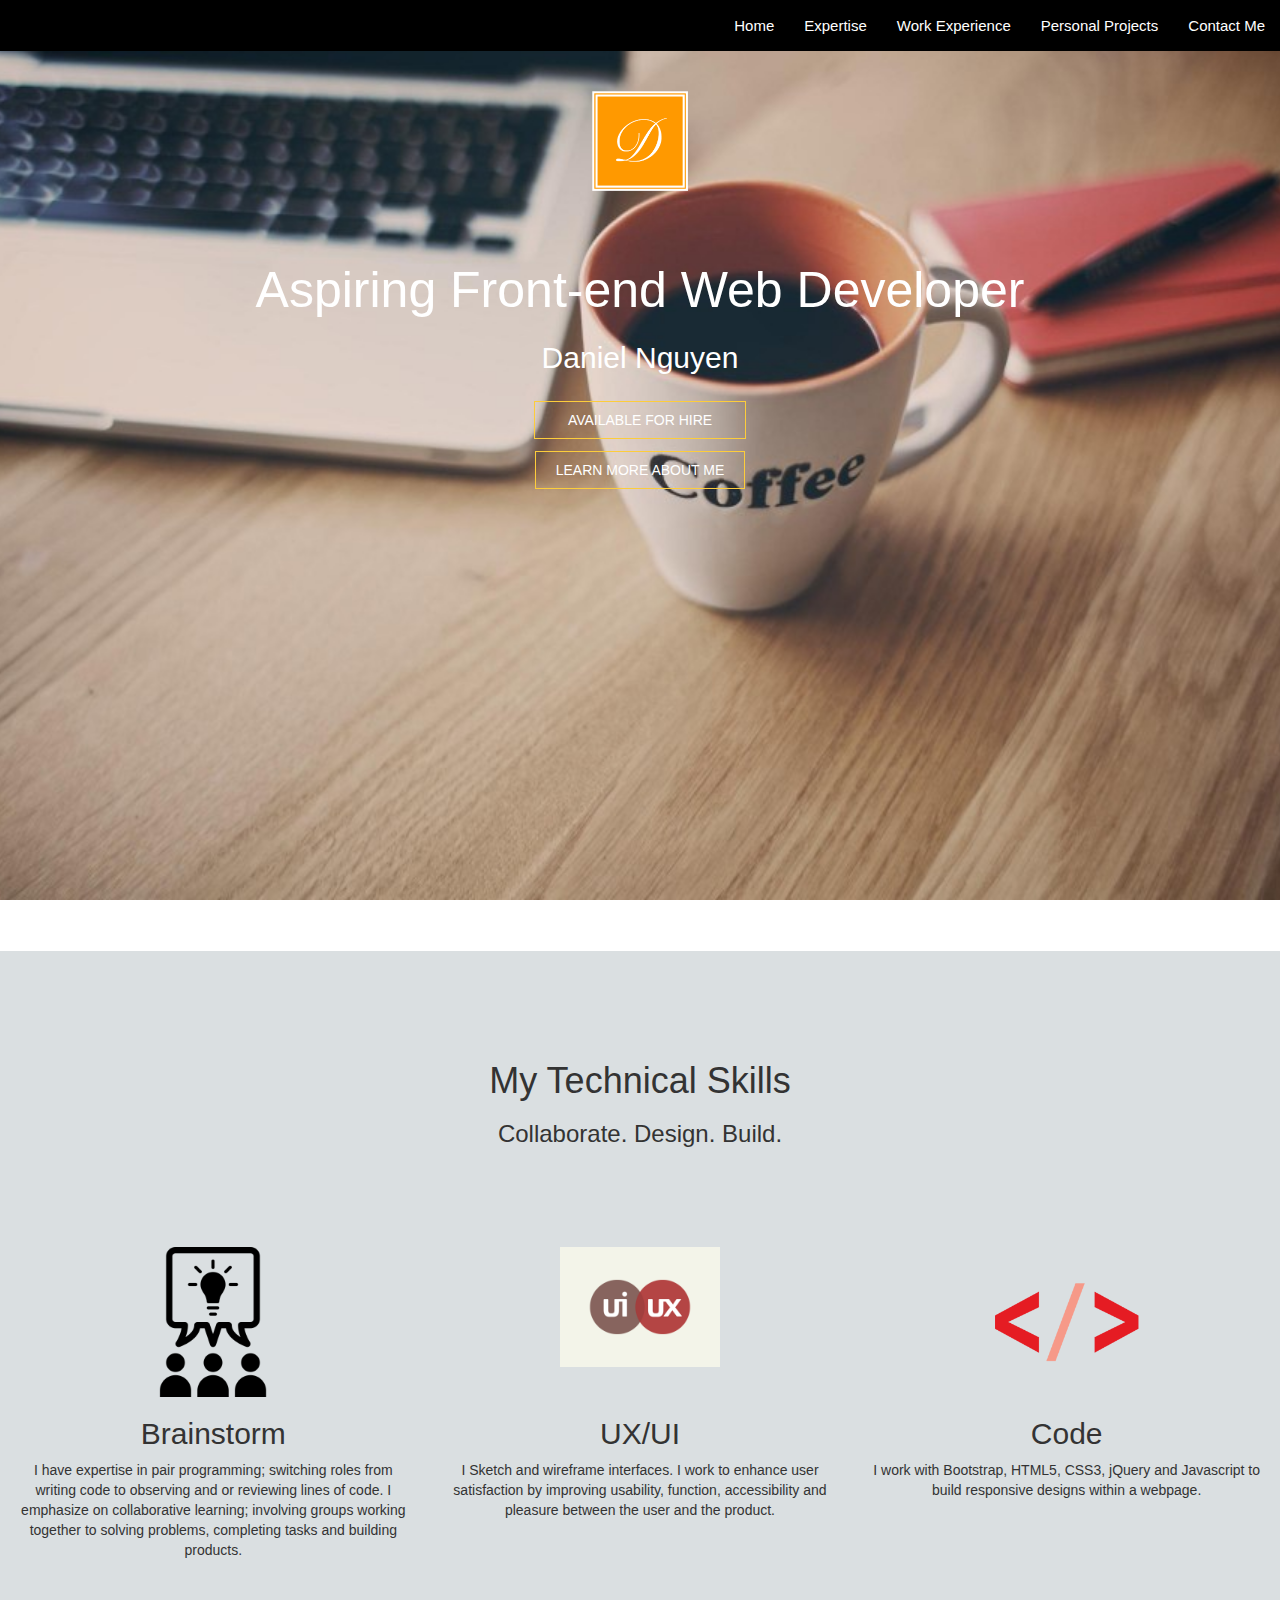
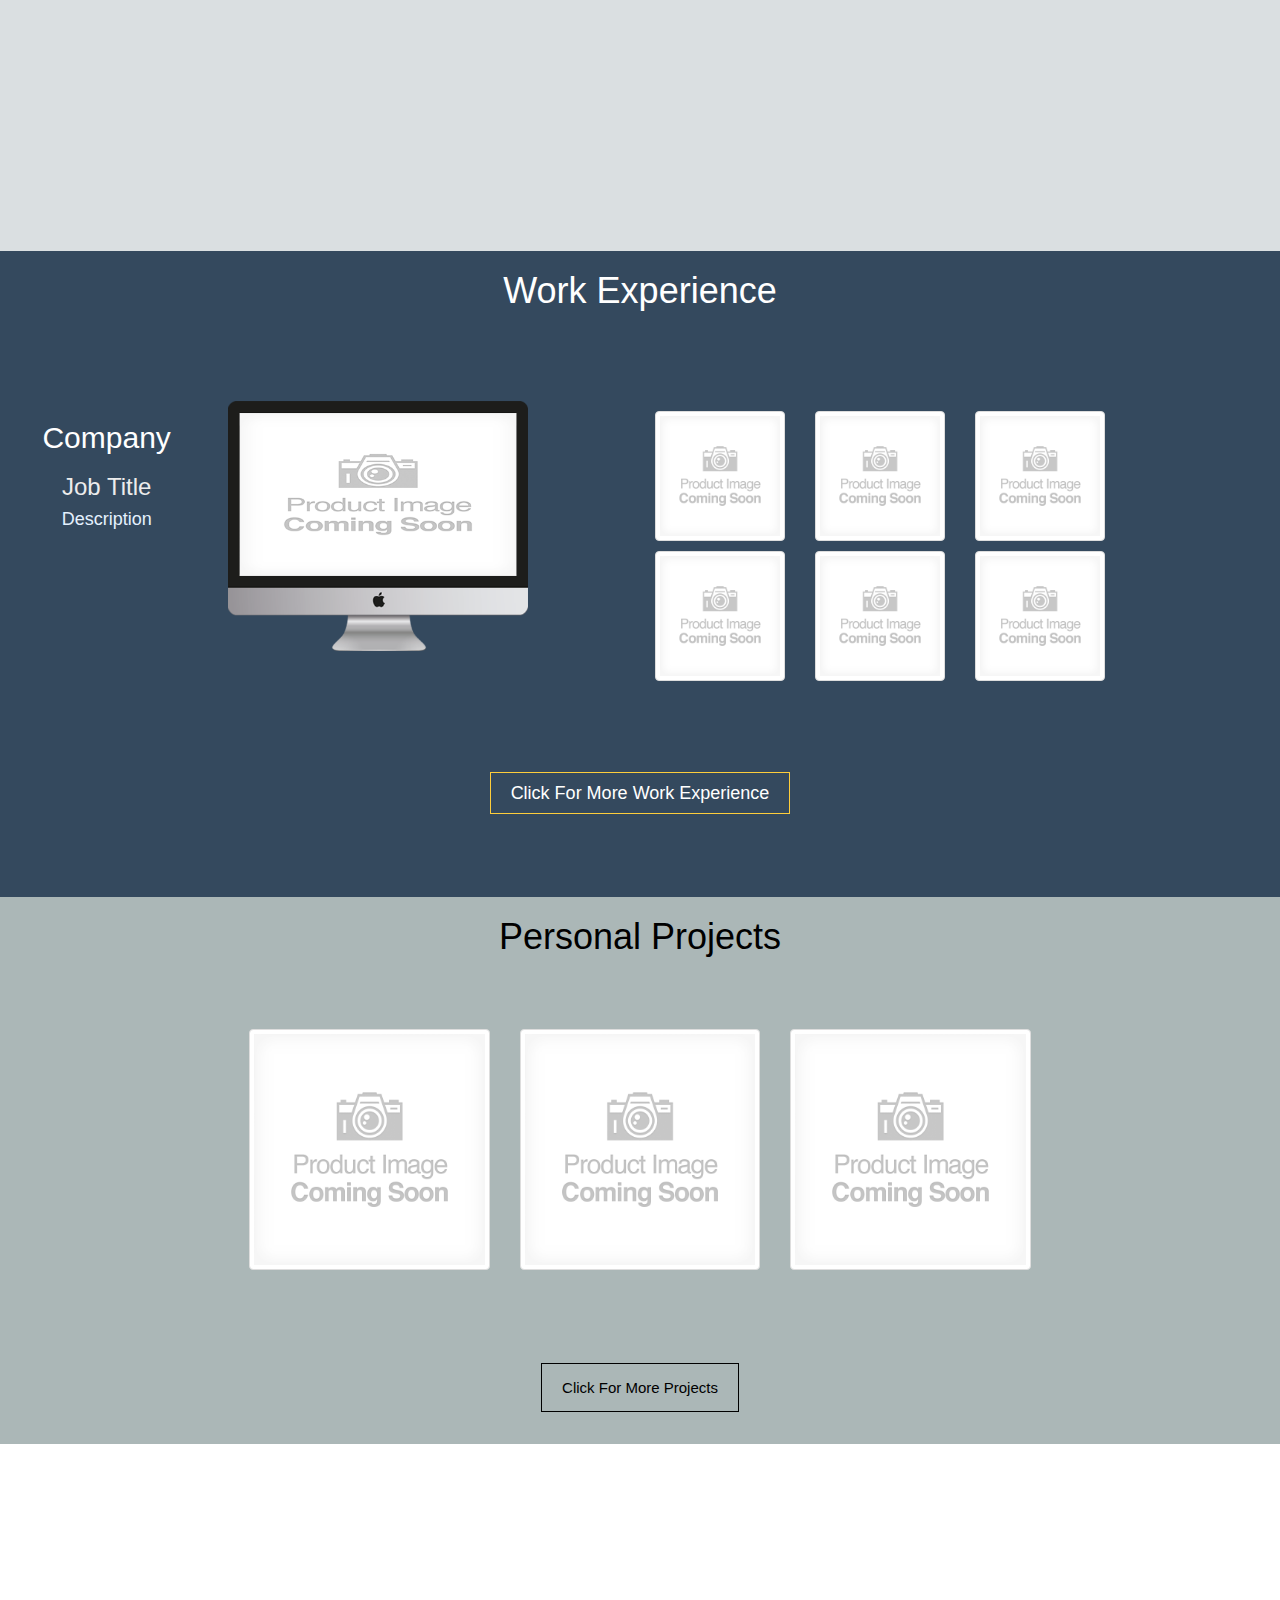
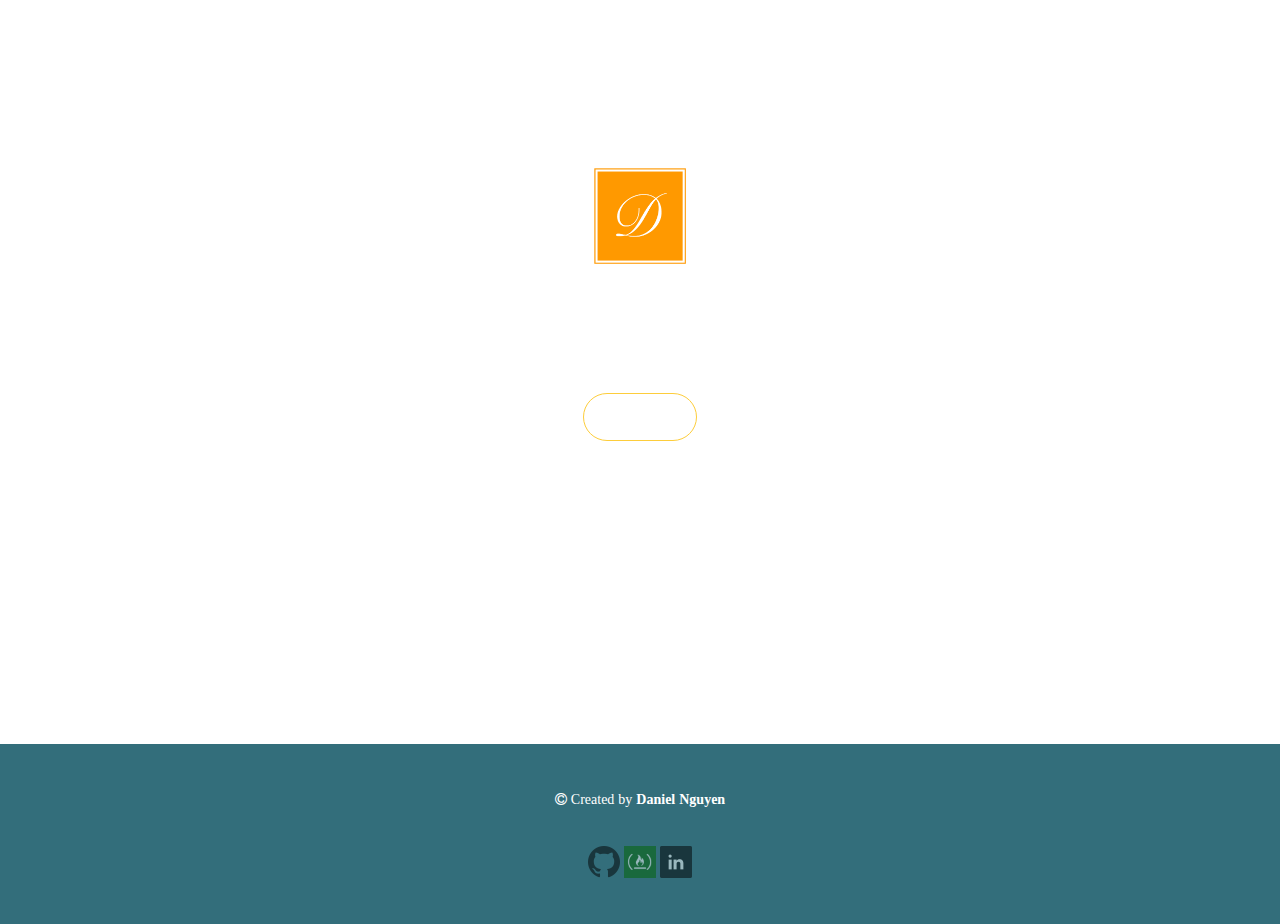
==== commit 4cb4bc9e: "added navigation" ====
--- a/index.html
+++ b/index.html
@@ -16,6 +16,34 @@
 	<link rel="icon" type="image/png" href="photos/dlogo.png" sizes="32x32">
 </head>
 <body>
+	<!--navigation bar-->
+	<div id="container-0-bg">
+		<div class="nav-item">
+			<a class="nav-link" href="#container-0-bg">
+				Home
+			</a>
+		</div>
+		<div class="nav-item">
+			<a class="nav-link" href="#container-2-bg">
+				Expertise
+			</a>
+		</div>
+		<div class="nav-item">
+			<a class="nav-link" href="#container-3-bg">
+				Work Experience
+			</a>
+		</div>
+		<div class="nav-item">
+			<a class="nav-link" href="#container-4-bg">
+				Personal Projects
+			</a>
+		</div>
+		<div class="nav-item">
+			<a class="nav-link" href="#container-5-bg">
+				Contact Me
+			</a>
+		</div>
+	</div>
 	<!--cover background placed in the first container-->
 	<div id="container-1-bg" class="container-fluid">
 		<!--header row-->
--- a/styles-folder/styles.css
+++ b/styles-folder/styles.css
@@ -1,3 +1,37 @@
+#container-0-bg {
+	background-color:#000000;
+	display:flex;
+	flex-direction:row;
+	justify-content:flex-end;
+}
+.nav-item {
+	display:inline-block;
+	font-size:15px;
+	padding:15px;
+}
+.nav-item a {
+	color:#ffffff;
+}
+.nav-item a:link {
+	color:#ffffff;
+}
+.nav-item a:visited {
+	color:#FFFFFF;	
+}
+.nav-item a:hover {
+	text-decoration:none;
+	color:#000000;
+}
+.nav-item a:active {
+	color:#000000;
+	text-decoration:none;
+}
+.nav-item:hover {
+	background-color:#95A5A6;
+}
+.nav-item:active {
+	background-color:#95A5A6;
+}
 #container-1-bg {
 	background:url("../photos/coffeebackground.jpg")no-repeat fixed;
 	background-size:cover;
@@ -214,7 +248,6 @@
 .fa-copyright {
 		color:#ffffff;
 }
-
 /*helps with layout during minimization*/
 @media screen and (max-width: 449px) {
 	#container-1-bg {
@@ -248,6 +281,9 @@
 	.lets-build-p{
 		font-size:1.5em;
 	}
+	.nav-link {
+	font-size:13.5px;
+	}
 }
 /*helps with layout during minimization*/
 @media (min-width: 450px) and (max-width: 990px) {
@@ -287,6 +323,5 @@
 	.footer-logo {
 		height:32px;
 		width:32px;
-	}
-	
+	}	
 }--- a/styles-folder/mobile.css
+++ b/styles-folder/mobile.css
@@ -151,5 +151,7 @@
 	.flex1 p {
 		font-size:3em;
 	}
-
+	.nav-link {
+	font-size:2em;
+	}
 }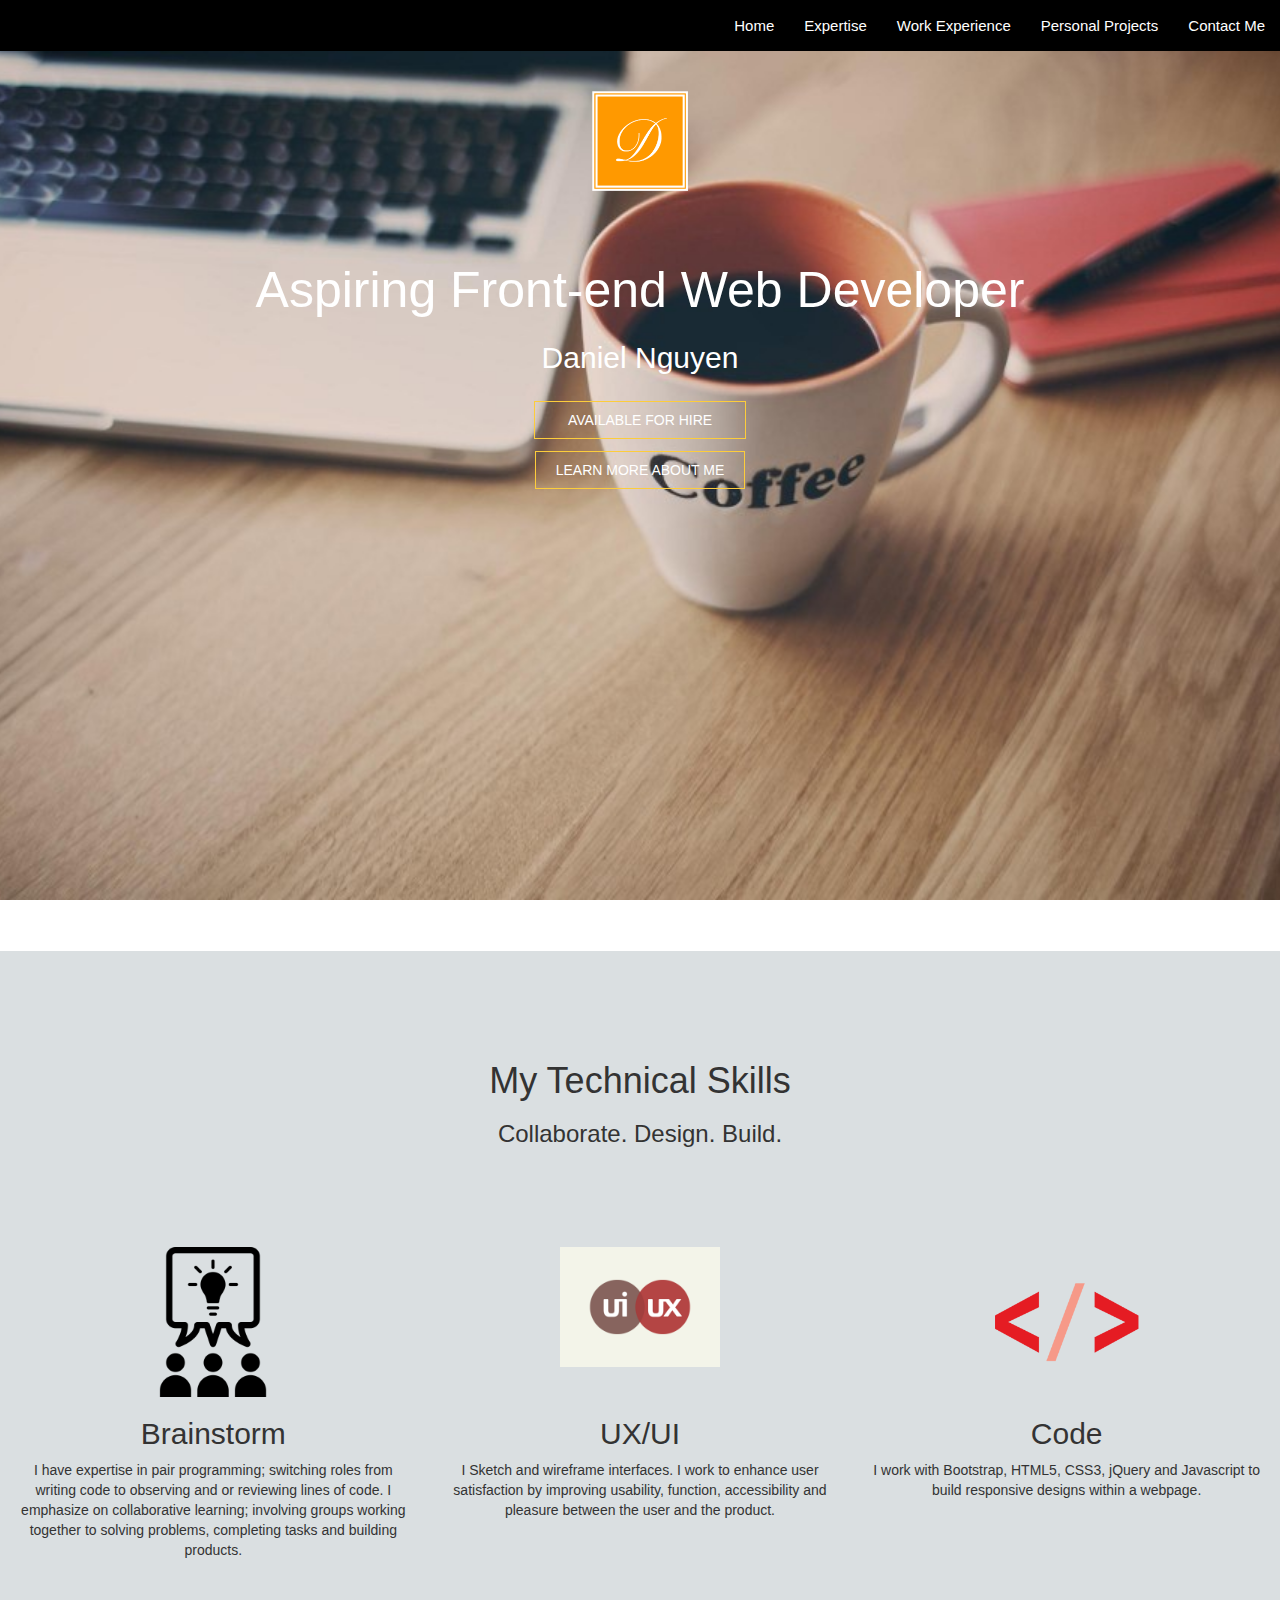
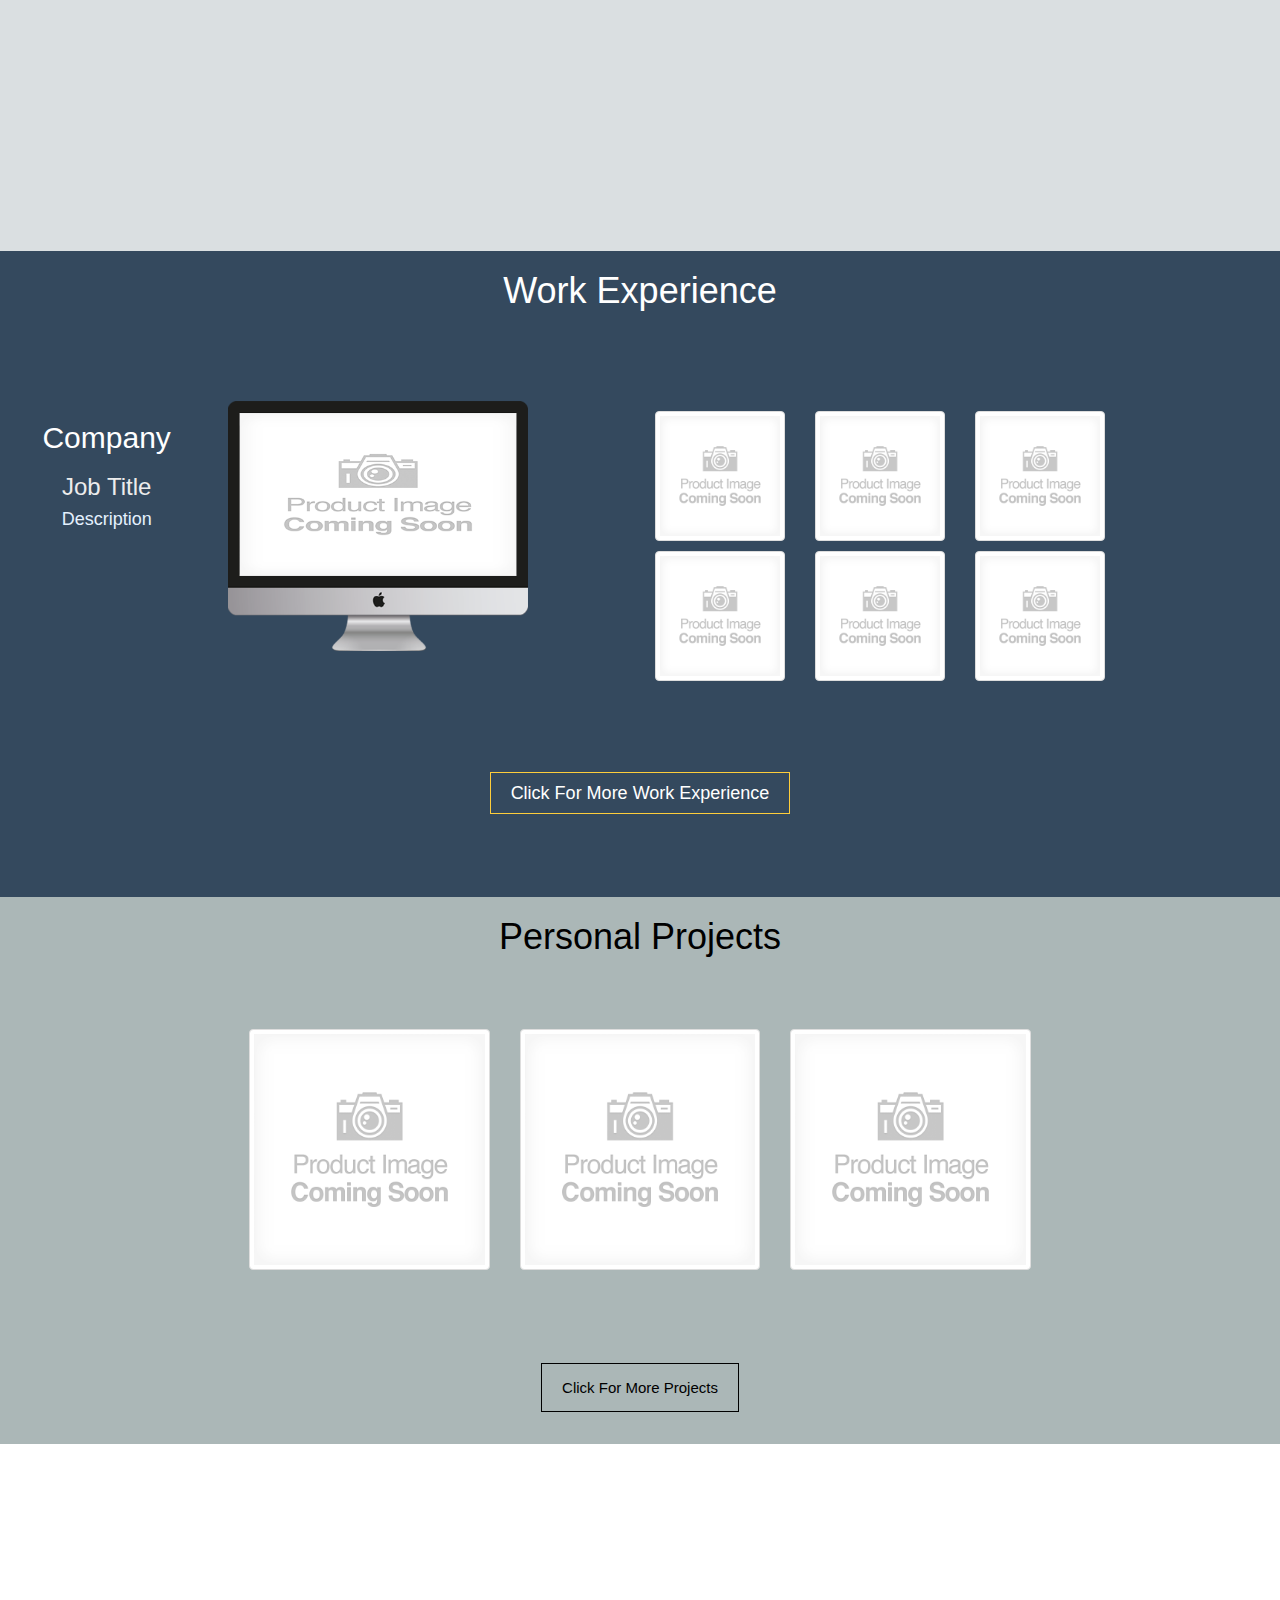
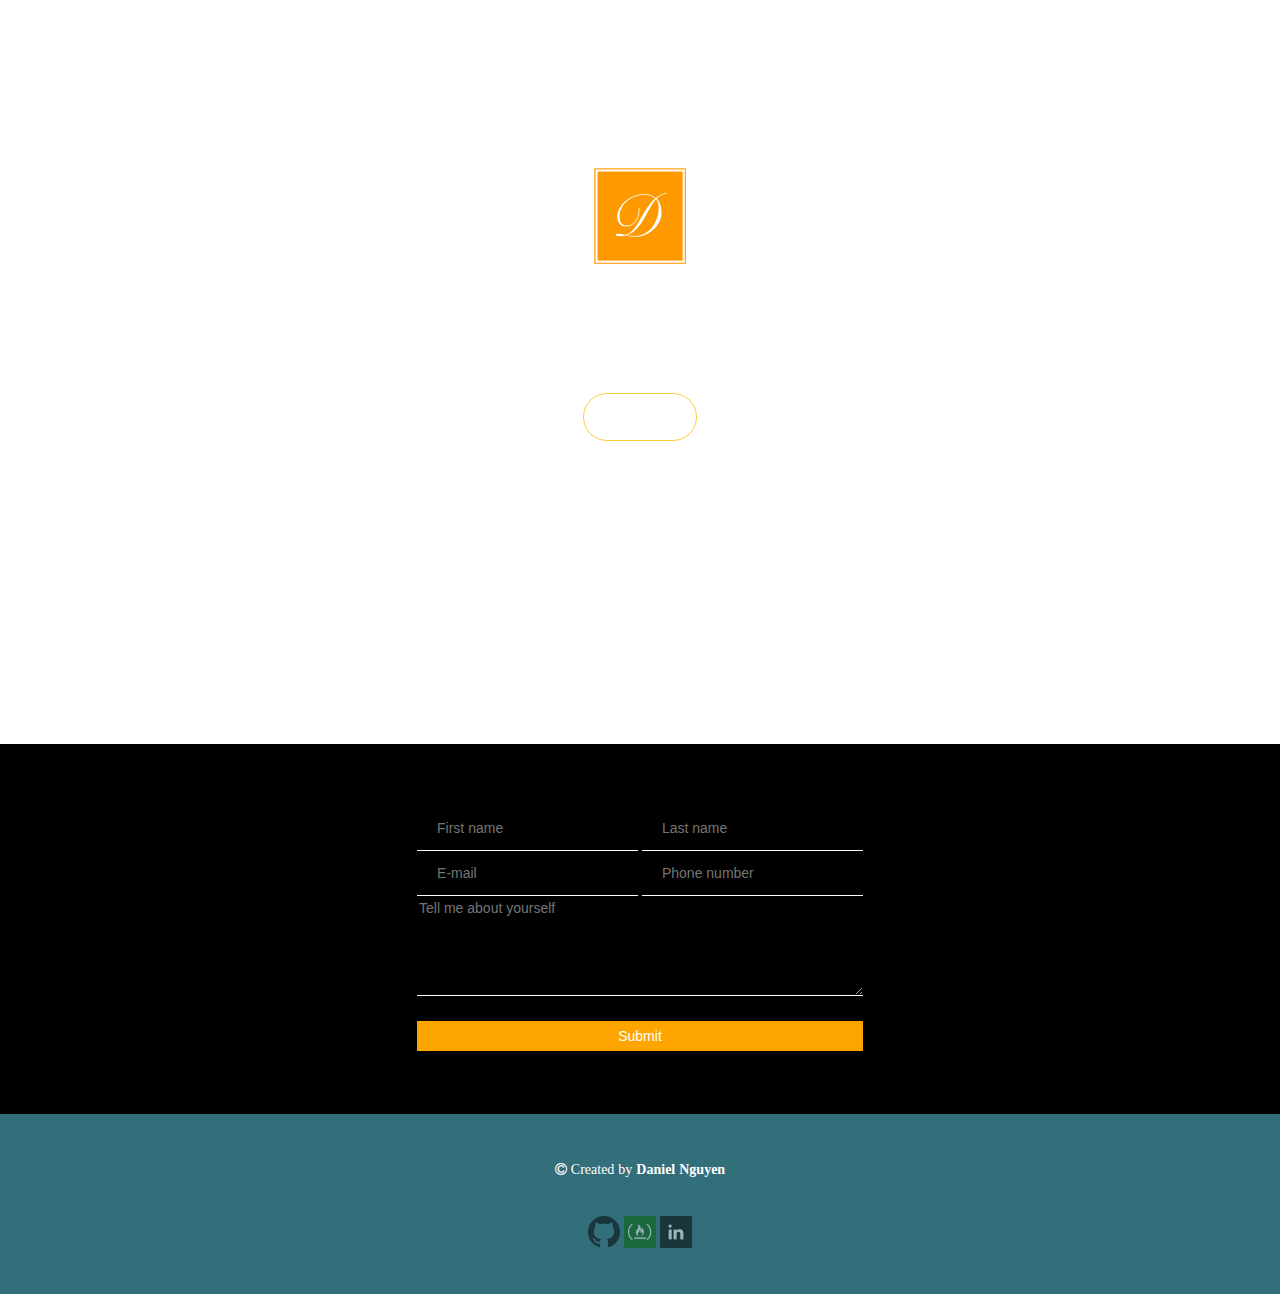
==== commit 1a77c7e5: "added form to page" ====
--- a/index.html
+++ b/index.html
@@ -197,12 +197,28 @@
 				<h3 class="lets-build-p">
 					Great ideas come from collaboration.
 				</h3>
+
 				<p class="contact-me-p">
-					<a class="contact-me-link" href="#container-5-bg"> Contact Me</a>
+					<a class="contact-me-link" href="#container-form-bg"> Contact Me</a>
 				</p>
 		</div>
+	</div>
+	<!--contact form section-->
+	<div id="container-form-bg" class="container-fluid">
+		<form action="mailto:danielnguyen93@hotmail.com" method="post" enctype="text/plain">
+			<input type="text" name="Fname" placeholder="First name">
+			<input type="text" name="Lname" placeholder="Last name">
+			<br>
+			<input type="text" name="Mail" placeholder="E-mail">
+			<input type="text" name="Number" placeholder="Phone number">
+			<br>
+			<textarea placeholder="Tell me about yourself" name="About yourself" style="color:#ffffff"></textarea>
+			<br>
+			<br>
+			<input type="submit" value="Submit">
+		</form>
+	</div>
 	<!--created footer section-->
-	</div>
 	<div id="container-6-bg" class="container-fluid">
 		<div class="flex1">
 			<p class="fa fa-copyright">
@@ -221,10 +237,6 @@
 			</a>
 		</div>
 	</div>
-	
-
-
-
 
 	<!--linking javascript-->
 	<script src="scripts-folder/script.js"></script>
--- a/styles-folder/styles.css
+++ b/styles-folder/styles.css
@@ -226,6 +226,43 @@
 	background-color:#F89406;
 	color:#000000;
 	padding:15px 35px;
+}
+#container-form-bg {
+	background-color:#000000;
+	display:flex;
+	flex-direction:row;
+	justify-content:center;
+	align-items:center;
+}
+form {
+	margin:5% 0;
+}
+input[type=text] {
+	padding:12px 20px;
+	background-color:transparent;
+	border:none;
+	border-bottom:1px solid #FFFFFF;
+	color:#ffffff;
+}
+input[type=text]:focus {
+	border:3px solid #FFFFFF;
+}
+input[type=submit] {
+	width:100%;
+	border:none;
+	padding:5px 0;
+	background-color:orange;
+	color:#FFFFFF;
+}
+textarea {
+	width:100%;
+	height:100px;
+	background-color:transparent;
+	border:none;
+	border-bottom:1px solid #FFFFFF;
+}
+textarea:focus {
+	border:3px solid #FFFFFF;
 }
 #container-6-bg {
 	background-color:#336E7B;
@@ -284,6 +321,9 @@
 	.nav-link {
 	font-size:13.5px;
 	}
+	input[type=text] {
+		width:100%;
+	}
 }
 /*helps with layout during minimization*/
 @media (min-width: 450px) and (max-width: 990px) {
--- a/styles-folder/mobile.css
+++ b/styles-folder/mobile.css
@@ -154,4 +154,15 @@
 	.nav-link {
 	font-size:2em;
 	}
+	input[type=text] {
+		width:100%;
+		font-size:3em;
+	}
+	input[type=submit] {
+		font-size:3em;
+	}
+	textarea {
+		font-size:3em !important;
+		height:200px;
+	}
 }